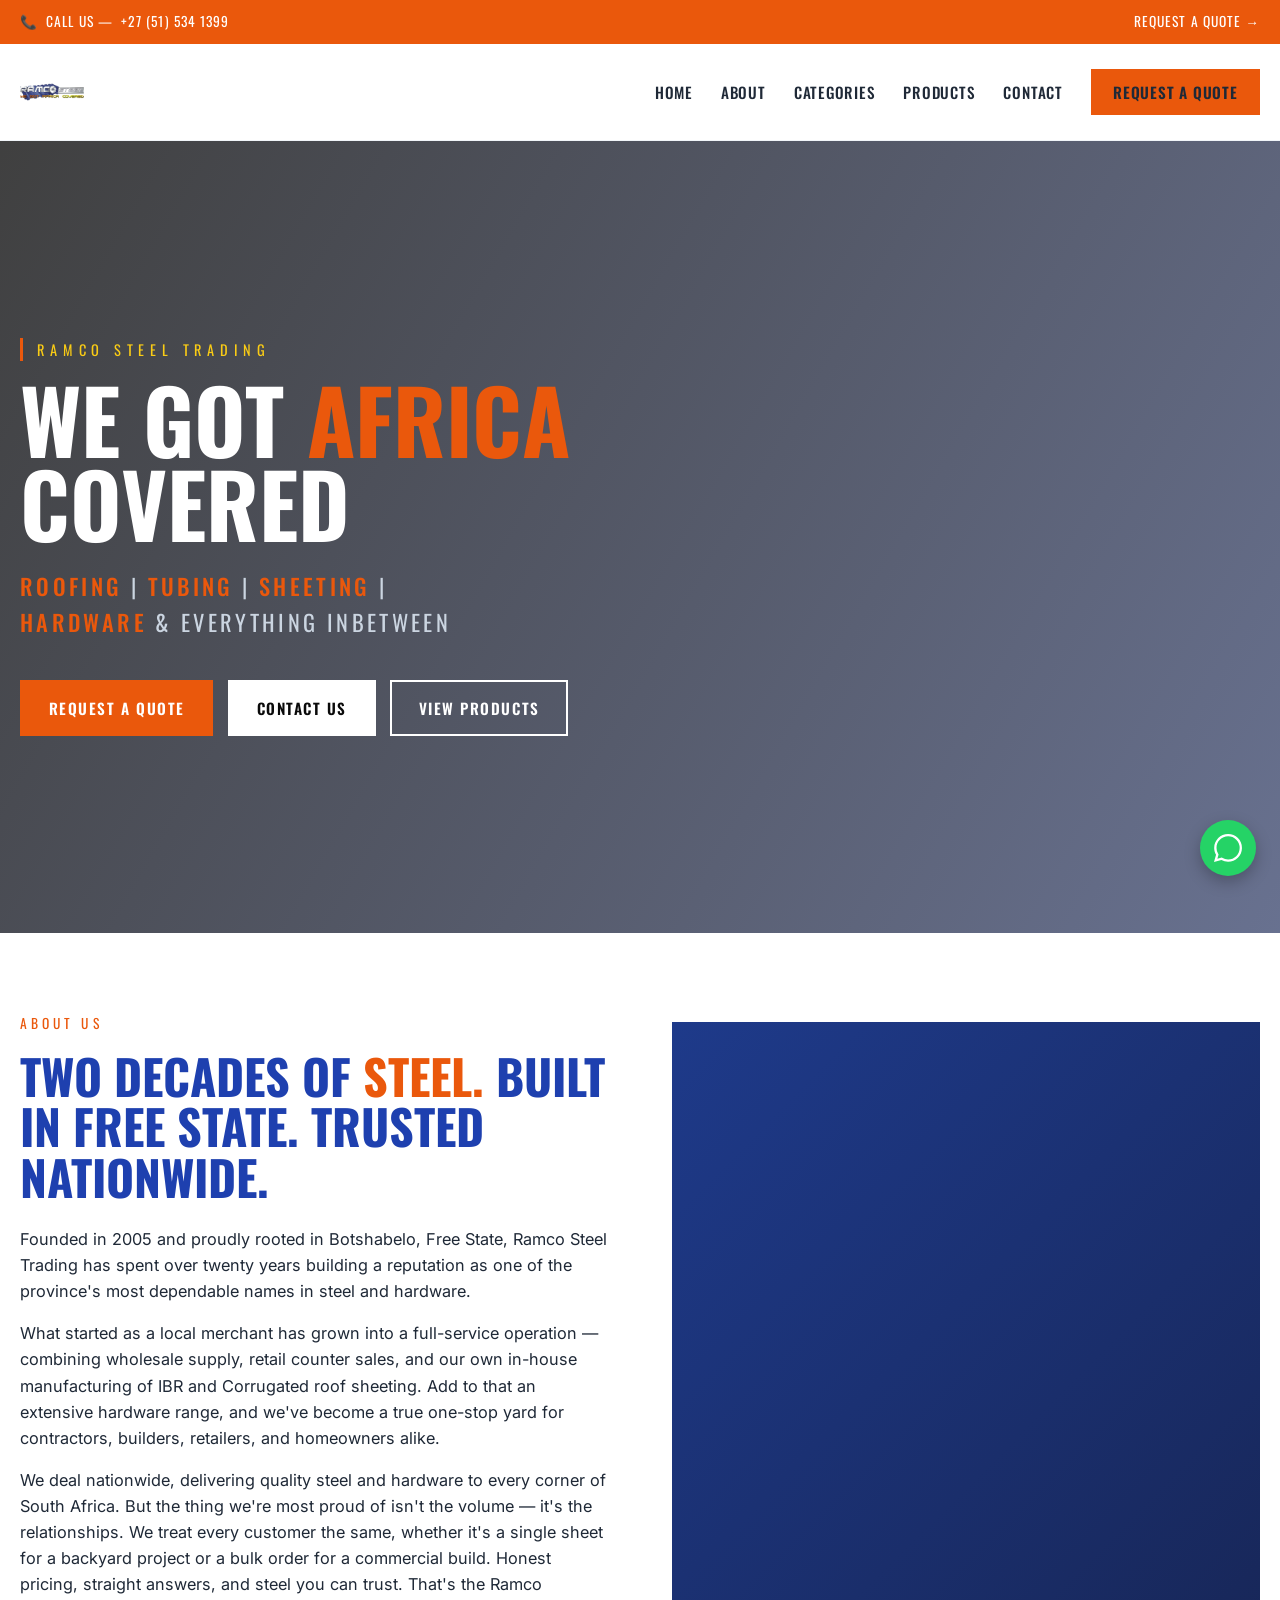
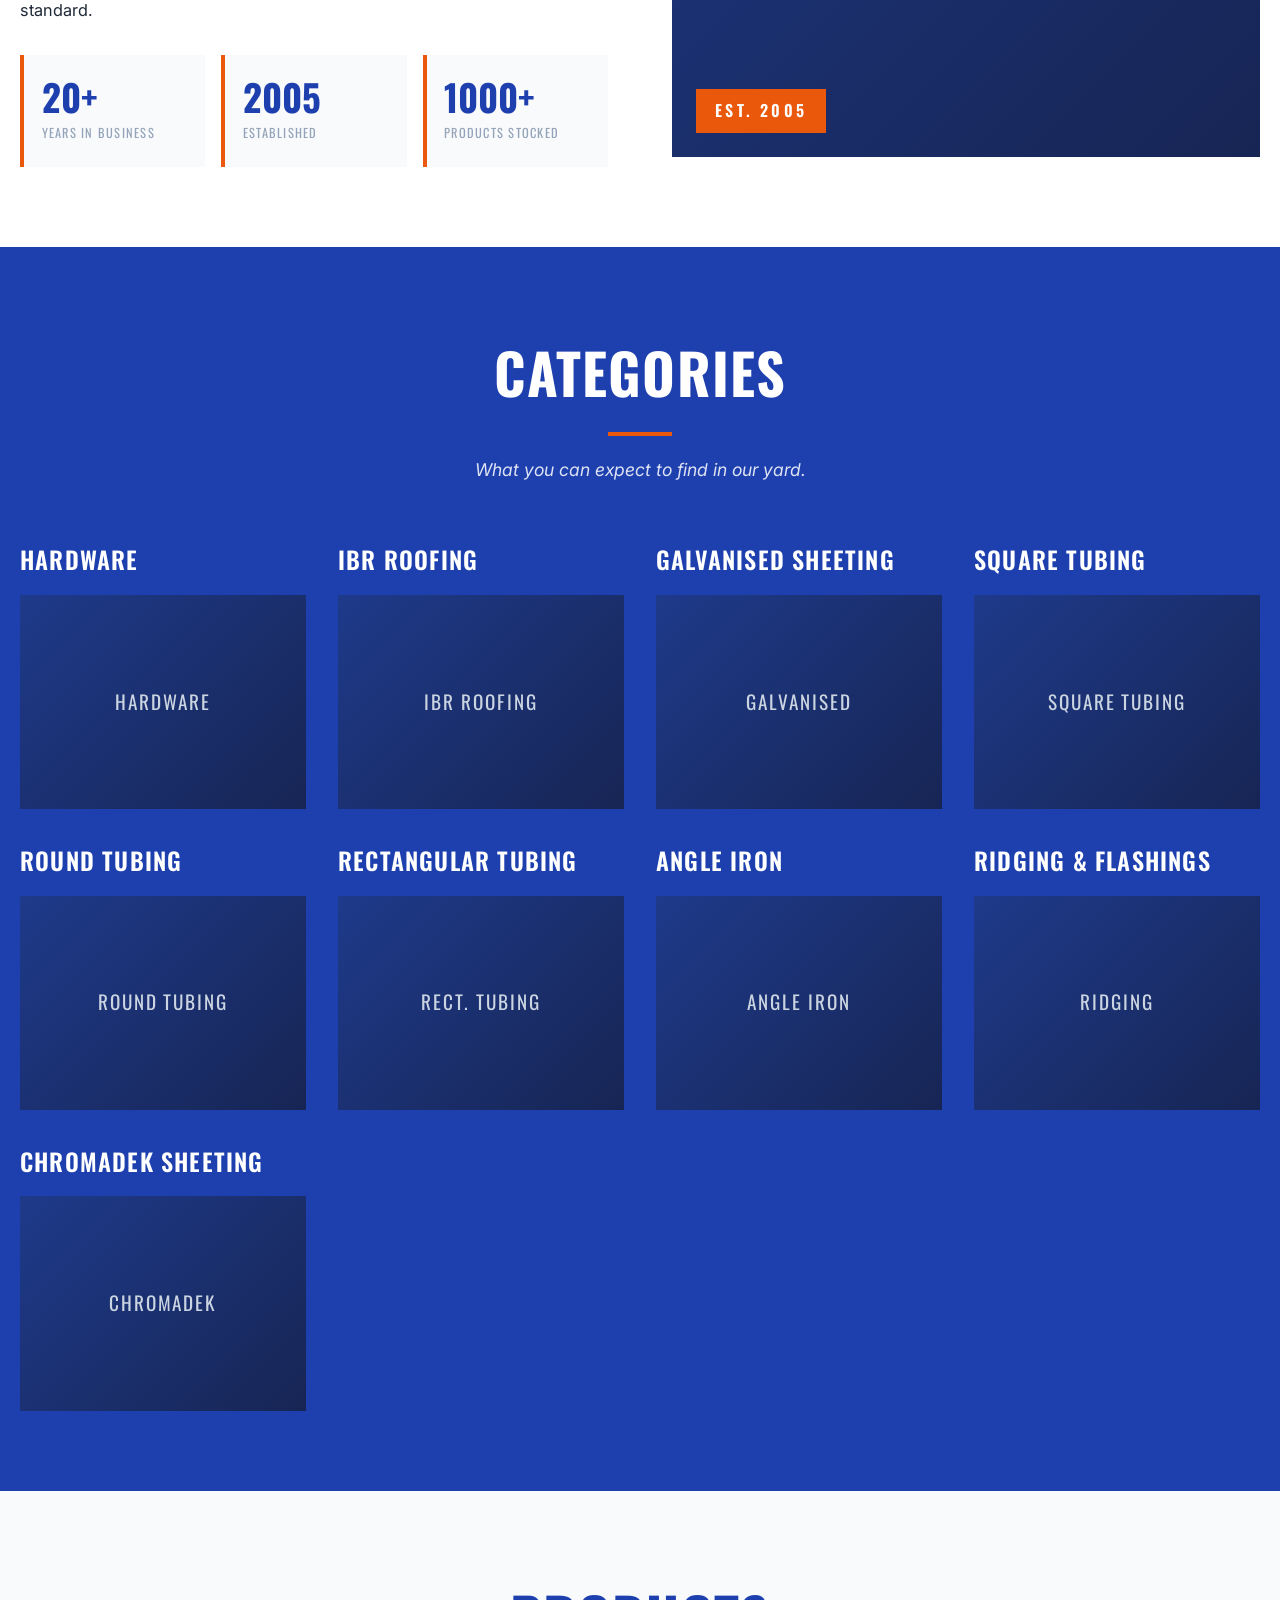
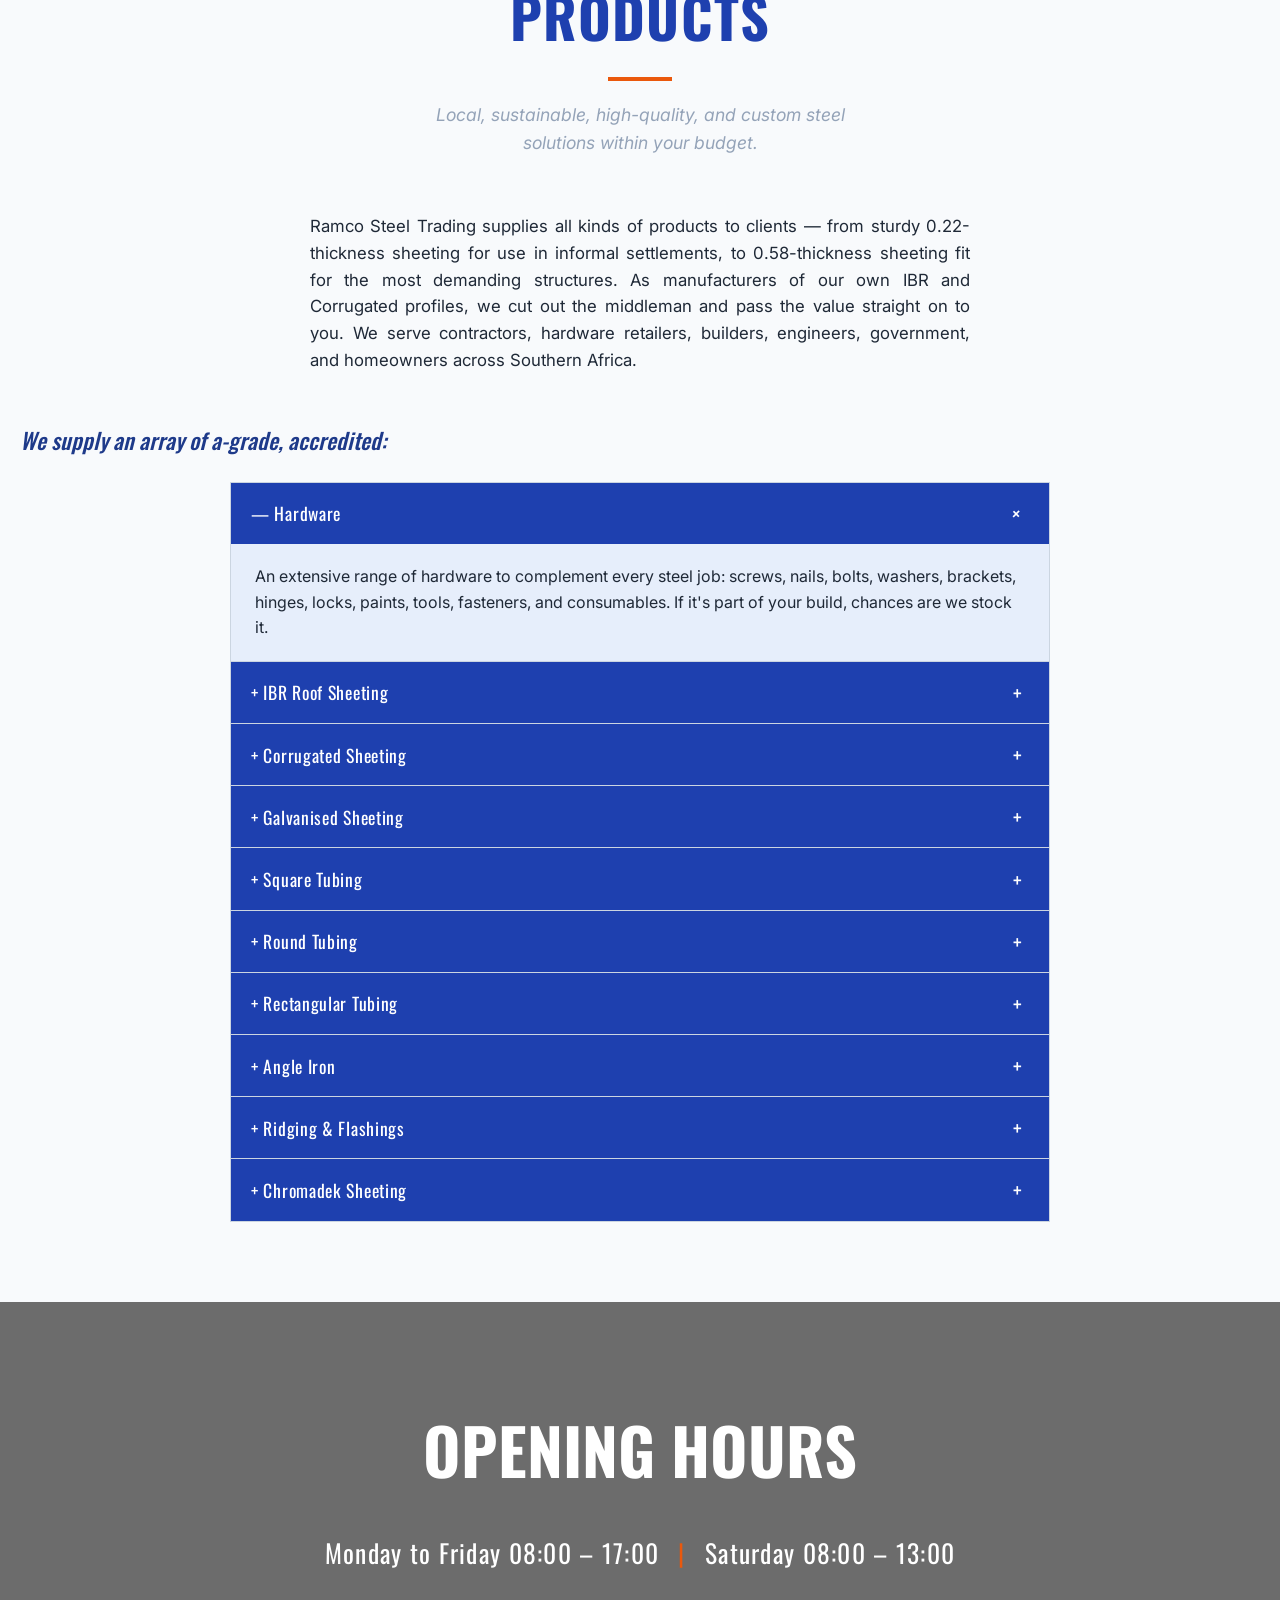
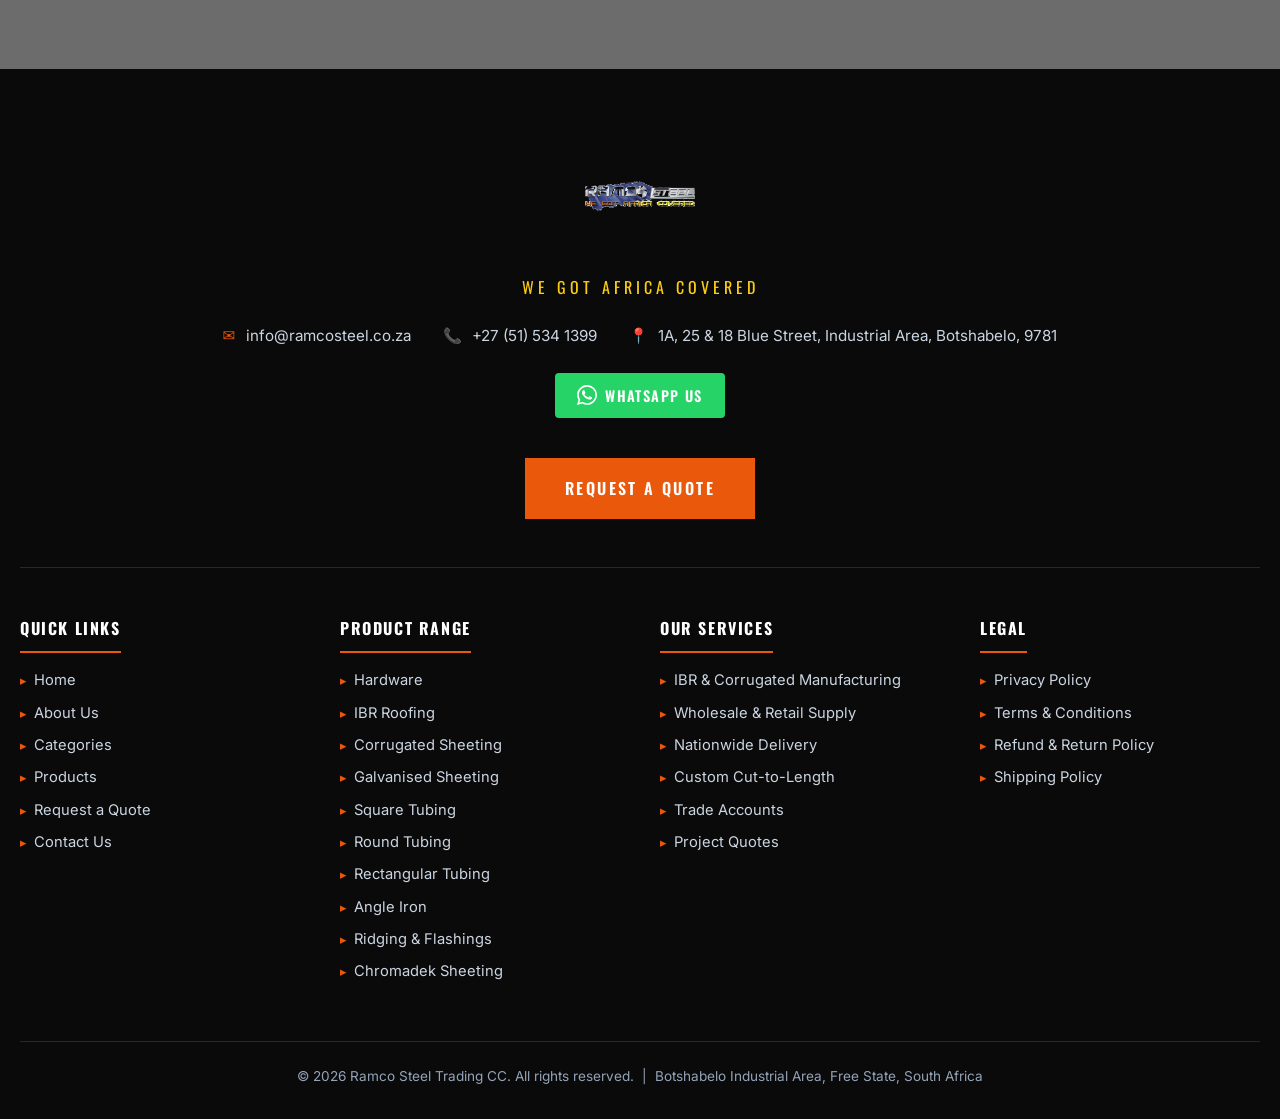
==== index.html @ d2efcba0 "Add files via upload" ====
<!DOCTYPE html>
<html lang="en">
<head>
<meta charset="UTF-8" />
<meta name="viewport" content="width=device-width, initial-scale=1.0" />
<meta name="description" content="Ramco Steel Trading — over 20 years supplying IBR, corrugated steel, tubing, sheeting and hardware nationwide from Botshabelo, Free State." />
<title>Ramco Steel Trading — We Got Africa Covered</title>
<link rel="preconnect" href="https://fonts.googleapis.com">
<link rel="preconnect" href="https://fonts.gstatic.com" crossorigin>
<link href="https://fonts.googleapis.com/css2?family=Oswald:wght@400;500;600;700&family=Inter:wght@400;500;600;700&display=swap" rel="stylesheet">
<style>
  :root {
    --blue:        #1E40AF;
    --blue-dark:   #1E3A8A;
    --blue-deeper: #172554;
    --orange:      #EA580C;
    --orange-hot:  #F97316;
    --yellow:      #FACC15;
    --silver:      #94A3B8;
    --silver-lt:   #CBD5E1;
    --black:       #0A0A0A;
    --dark:        #1F2937;
    --white:       #FFFFFF;
    --off-white:   #F8FAFC;
    --grey-bg:     #F1F5F9;
    --wa-green:    #25D366;
  }

  *,*::before,*::after { box-sizing: border-box; margin: 0; padding: 0; }
  html { scroll-behavior: smooth; }
  body { font-family: 'Inter', system-ui, -apple-system, sans-serif; color: var(--black); background: var(--white); line-height: 1.6; -webkit-font-smoothing: antialiased; }
  img { max-width: 100%; display: block; }
  a { color: inherit; text-decoration: none; }
  button { font-family: inherit; cursor: pointer; border: none; background: none; }

  .topbar { background: var(--orange); color: var(--white); font-family: 'Oswald', sans-serif; font-size: 0.85rem; letter-spacing: 0.08em; }
  .topbar-inner { max-width: 1280px; margin: 0 auto; padding: 0.7rem 1.25rem; display: flex; justify-content: space-between; align-items: center; gap: 1rem; }
  .topbar a { display: inline-flex; align-items: center; gap: 0.5rem; }
  .topbar a:hover { opacity: 0.85; }

  .nav { background: var(--white); border-bottom: 1px solid var(--grey-bg); position: sticky; top: 0; z-index: 50; }
  .nav-inner { max-width: 1280px; margin: 0 auto; padding: 1rem 1.25rem; display: flex; justify-content: space-between; align-items: center; }
  .logo { display: flex; align-items: center; gap: 0.75rem; }
  .logo img { height: 64px; width: auto; }
  .nav-links { display: flex; gap: 1.75rem; align-items: center; font-family: 'Oswald', sans-serif; letter-spacing: 0.05em; text-transform: uppercase; font-size: 0.95rem; font-weight: 500; }
  .nav-links a { color: var(--dark); transition: color 0.2s; }
  .nav-links a:hover { color: var(--orange); }
  .nav-cta { background: var(--orange); color: var(--white); padding: 0.7rem 1.4rem; font-weight: 600; }
  .nav-cta:hover { background: var(--orange-hot); color: var(--white); }
  .menu-toggle { display: none; background: var(--blue); color: var(--white); padding: 0.7rem 0.9rem; font-size: 1.25rem; line-height: 1; }

  .hero {
    position: relative; min-height: 88vh;
    background: linear-gradient(120deg, rgba(10,10,10,0.78) 0%, rgba(23,37,84,0.65) 100%), url('https://images.unsplash.com/photo-1518709268805-4e9042af2176?auto=format&fit=crop&w=1600&q=80') center/cover no-repeat;
    color: var(--white); display: flex; align-items: center;
  }
  .hero-inner { max-width: 1280px; margin: 0 auto; padding: 5rem 1.25rem; width: 100%; }
  .hero-eyebrow { display: inline-block; color: var(--yellow); font-family: 'Oswald', sans-serif; letter-spacing: 0.4em; font-size: 0.9rem; margin-bottom: 1rem; border-left: 3px solid var(--orange); padding-left: 0.9rem; }
  .hero h1 { font-family: 'Oswald', sans-serif; font-weight: 700; font-size: clamp(2.5rem, 7vw, 5.5rem); line-height: 0.95; text-transform: uppercase; margin-bottom: 1.5rem; max-width: 14ch; }
  .hero h1 span { color: var(--orange); }
  .hero-sub { color: var(--silver-lt); font-family: 'Oswald', sans-serif; font-size: clamp(1rem, 2.5vw, 1.4rem); letter-spacing: 0.15em; text-transform: uppercase; margin-bottom: 2.5rem; max-width: 36ch; }
  .hero-sub b { color: var(--orange); font-weight: 500; }
  .hero-cta { display: flex; flex-wrap: wrap; gap: 0.9rem; }
  .btn { font-family: 'Oswald', sans-serif; text-transform: uppercase; letter-spacing: 0.1em; font-weight: 600; padding: 1rem 1.8rem; transition: all 0.2s; display: inline-block; font-size: 0.95rem; }
  .btn-primary { background: var(--orange); color: var(--white); }
  .btn-primary:hover { background: var(--orange-hot); transform: translateY(-1px); }
  .btn-white { background: var(--white); color: var(--black); }
  .btn-white:hover { background: var(--yellow); }
  .btn-outline { background: transparent; color: var(--white); border: 2px solid var(--white); padding: calc(1rem - 2px) calc(1.8rem - 2px); }
  .btn-outline:hover { background: var(--white); color: var(--black); }

  .section { padding: 5rem 1.25rem; }
  .section-inner { max-width: 1280px; margin: 0 auto; }
  .section-head { text-align: center; margin-bottom: 3.5rem; }
  .section-head h2 { font-family: 'Oswald', sans-serif; font-weight: 700; font-size: clamp(2rem, 5vw, 3.5rem); color: var(--blue); text-transform: uppercase; letter-spacing: 0.02em; margin-bottom: 1rem; }
  .section-head .rule { width: 64px; height: 4px; background: var(--orange); margin: 0 auto 1.25rem; }
  .section-head p { color: var(--silver); font-style: italic; max-width: 38ch; margin: 0 auto; font-size: 1.1rem; }

  .about { background: var(--white); }
  .about-grid { display: grid; grid-template-columns: 1fr 1fr; gap: 4rem; align-items: center; }
  @media (max-width: 860px) { .about-grid { grid-template-columns: 1fr; gap: 2.5rem; } }
  .about-eyebrow { color: var(--orange); font-family: 'Oswald', sans-serif; letter-spacing: 0.3em; font-size: 0.85rem; margin-bottom: 1rem; text-transform: uppercase; }
  .about-heading { font-family: 'Oswald', sans-serif; font-weight: 700; font-size: clamp(2rem, 4.5vw, 3rem); color: var(--blue); text-transform: uppercase; line-height: 1.05; margin-bottom: 1.5rem; }
  .about-heading span { color: var(--orange); }
  .about-body p { margin-bottom: 1rem; color: var(--dark); font-size: 1.02rem; }
  .about-body p:last-child { margin-bottom: 0; }
  .about-stats { display: grid; grid-template-columns: repeat(3, 1fr); gap: 1rem; margin-top: 2rem; }
  .stat { background: var(--off-white); padding: 1.5rem 1.1rem; border-left: 4px solid var(--orange); }
  .stat .n { font-family: 'Oswald', sans-serif; font-size: 2.3rem; color: var(--blue); font-weight: 700; line-height: 1; }
  .stat .l { color: var(--silver); text-transform: uppercase; letter-spacing: 0.1em; font-size: 0.78rem; margin-top: 0.4rem; font-family: 'Oswald', sans-serif; }
  .about-img-wrap { aspect-ratio: 4/5; background: linear-gradient(135deg, var(--blue-dark), var(--blue-deeper)); position: relative; overflow: hidden; }
  .about-img-wrap img { width: 100%; height: 100%; object-fit: cover; }
  .about-img-wrap::after { content: "EST. 2005"; position: absolute; bottom: 1.5rem; left: 1.5rem; background: var(--orange); color: var(--white); padding: 0.6rem 1.2rem; font-family: 'Oswald', sans-serif; letter-spacing: 0.2em; font-weight: 600; font-size: 1rem; }

  .categories { background: var(--blue); color: var(--white); }
  .categories .section-head h2 { color: var(--white); }
  .categories .section-head p { color: rgba(255,255,255,0.85); }
  .cat-grid { display: grid; grid-template-columns: repeat(auto-fill, minmax(280px, 1fr)); gap: 2rem; }
  .cat-card { color: var(--white); }
  .cat-card h3 { font-family: 'Oswald', sans-serif; text-transform: uppercase; font-weight: 600; font-size: 1.5rem; letter-spacing: 0.05em; margin-bottom: 1rem; }
  .cat-media { aspect-ratio: 4/3; overflow: hidden; background: var(--blue-deeper); position: relative; }
  .cat-media img { width: 100%; height: 100%; object-fit: cover; transition: transform 0.4s; }
  .cat-card:hover .cat-media img { transform: scale(1.05); }
  .cat-media .fallback { position: absolute; inset: 0; display: flex; align-items: center; justify-content: center; font-family: 'Oswald', sans-serif; font-size: 1.2rem; color: var(--silver-lt); letter-spacing: 0.1em; background: linear-gradient(135deg, var(--blue-dark), var(--blue-deeper)); }

  .products { background: var(--off-white); }
  .products-intro { max-width: 60ch; margin: 0 auto 3rem; text-align: justify; color: var(--dark); font-size: 1.05rem; }
  .products-sub { font-family: 'Oswald', sans-serif; font-size: 1.4rem; font-style: italic; color: var(--blue-dark); margin: 0 0 1.5rem; font-weight: 500; }
  .accordion { max-width: 820px; margin: 0 auto; border: 1px solid var(--silver-lt); }
  .acc-item { border-bottom: 1px solid var(--silver-lt); }
  .acc-item:last-child { border-bottom: none; }
  .acc-trigger { width: 100%; background: var(--blue); color: var(--white); padding: 1.1rem 1.25rem; display: flex; justify-content: space-between; align-items: center; font-family: 'Oswald', sans-serif; font-size: 1.1rem; letter-spacing: 0.04em; text-align: left; transition: background 0.2s; }
  .acc-trigger:hover { background: var(--blue-dark); }
  .acc-icon { width: 22px; height: 22px; display: inline-flex; align-items: center; justify-content: center; font-size: 1.3rem; transition: transform 0.3s; }
  .acc-item.open .acc-icon { transform: rotate(45deg); }
  .acc-panel { max-height: 0; overflow: hidden; background: #E6EEFB; transition: max-height 0.35s ease; }
  .acc-item.open .acc-panel { max-height: 500px; }
  .acc-panel-inner { padding: 1.25rem 1.5rem; color: var(--dark); }

  .hours {
    position: relative;
    background: linear-gradient(rgba(10,10,10,0.6), rgba(10,10,10,0.6)), url('https://images.unsplash.com/photo-1565008447742-97f6f38c985c?auto=format&fit=crop&w=1600&q=80') center/cover no-repeat;
    color: var(--white); text-align: center; padding: 6rem 1.25rem;
  }
  .hours h2 { font-family: 'Oswald', sans-serif; font-size: clamp(2.5rem, 6vw, 4rem); font-weight: 700; text-transform: uppercase; margin-bottom: 2rem; }
  .hours p { font-family: 'Oswald', sans-serif; font-size: clamp(1.1rem, 2.5vw, 1.6rem); letter-spacing: 0.05em; }
  .hours .sep { color: var(--orange); margin: 0 0.75rem; }

  footer { background: var(--black); color: var(--silver-lt); padding: 4.5rem 1.25rem 2rem; }
  .footer-top { max-width: 1280px; margin: 0 auto; text-align: center; padding-bottom: 3rem; border-bottom: 1px solid var(--dark); }
  .footer-logo img { height: 110px; width: auto; margin: 0 auto 1.5rem; }
  .footer-tag { font-family: 'Oswald', sans-serif; text-transform: uppercase; letter-spacing: 0.25em; color: var(--yellow); font-size: 1rem; margin-bottom: 1.5rem; }
  .footer-contact { display: flex; justify-content: center; flex-wrap: wrap; gap: 1rem 2rem; margin-bottom: 1.5rem; font-size: 0.95rem; }
  .footer-contact a:hover { color: var(--orange); }
  .footer-contact .ico { color: var(--orange); margin-right: 0.4rem; }
  .footer-socials { display: flex; justify-content: center; gap: 0.75rem; margin-bottom: 2rem; }
  .footer-socials a { background: var(--wa-green); color: var(--white); display: inline-flex; align-items: center; gap: 0.5rem; padding: 0.7rem 1.4rem; font-family: 'Oswald', sans-serif; text-transform: uppercase; letter-spacing: 0.1em; font-size: 0.9rem; font-weight: 600; border-radius: 4px; transition: background 0.2s; }
  .footer-socials a:hover { background: #1FB055; }
  .footer-cta { background: var(--orange); color: var(--white); padding: 1.1rem 2.5rem; font-family: 'Oswald', sans-serif; text-transform: uppercase; letter-spacing: 0.15em; font-weight: 600; display: inline-block; margin-top: 0.5rem; }
  .footer-cta:hover { background: var(--orange-hot); color: var(--white); }
  .footer-cols { max-width: 1280px; margin: 3rem auto 0; display: grid; grid-template-columns: repeat(auto-fit, minmax(200px, 1fr)); gap: 2.5rem; }
  .footer-col h4 { color: var(--white); font-family: 'Oswald', sans-serif; text-transform: uppercase; letter-spacing: 0.1em; font-size: 1rem; margin-bottom: 1rem; padding-bottom: 0.6rem; border-bottom: 2px solid var(--orange); display: inline-block; }
  .footer-col ul { list-style: none; }
  .footer-col li { margin-bottom: 0.55rem; font-size: 0.92rem; }
  .footer-col li::before { content: "▸"; color: var(--orange); margin-right: 0.5rem; font-size: 0.8rem; }
  .footer-col a:hover { color: var(--orange); }
  .footer-bottom { max-width: 1280px; margin: 3rem auto 0; padding-top: 1.5rem; border-top: 1px solid var(--dark); text-align: center; color: var(--silver); font-size: 0.85rem; }

  .wa-float { position: fixed; bottom: 1.5rem; right: 1.5rem; width: 56px; height: 56px; background: var(--wa-green); color: var(--white); border-radius: 50%; display: flex; align-items: center; justify-content: center; box-shadow: 0 6px 16px rgba(0,0,0,0.25); z-index: 100; transition: transform 0.2s; }
  .wa-float:hover { transform: scale(1.08); }
  .wa-float svg { width: 28px; height: 28px; fill: currentColor; }

  @media (max-width: 860px) {
    .nav-links { display: none; }
    .menu-toggle { display: inline-block; }
    .nav-links.open { display: flex; flex-direction: column; position: absolute; top: 100%; left: 0; right: 0; background: var(--white); padding: 1rem 1.25rem; gap: 1rem; border-top: 3px solid var(--orange); box-shadow: 0 8px 16px rgba(0,0,0,0.1); }
    .nav-links.open .nav-cta { width: 100%; text-align: center; }
    .hero { min-height: 78vh; }
    .section { padding: 3.5rem 1.25rem; }
    .topbar-inner { font-size: 0.75rem; padding: 0.55rem 1rem; }
    .topbar-inner > a:first-child .label-long { display: none; }
    .about-stats { grid-template-columns: 1fr 1fr; }
  }
  @media (max-width: 480px) {
    .hero-cta .btn { width: 100%; text-align: center; }
    .footer-contact { flex-direction: column; gap: 0.6rem; }
    .about-stats { grid-template-columns: 1fr; }
  }
</style>
</head>
<body>

<div class="topbar">
  <div class="topbar-inner">
    <a href="tel:+27515341399"><span>📞</span> <span class="label-long">CALL US — </span>+27 (51) 534 1399</a>
    <a href="quote.html">REQUEST A QUOTE →</a>
  </div>
</div>

<nav class="nav">
  <div class="nav-inner">
    <a href="#" class="logo">
      <img src="ramco-logo.png" alt="Ramco Steel Trading — We Got Africa Covered" />
    </a>
    <button class="menu-toggle" aria-label="Open menu" onclick="document.getElementById('navlinks').classList.toggle('open')">☰</button>
    <div class="nav-links" id="navlinks">
      <a href="#home">Home</a>
      <a href="#about">About</a>
      <a href="#categories">Categories</a>
      <a href="#products">Products</a>
      <a href="#contact">Contact</a>
      <a href="quote.html" class="nav-cta">Request a Quote</a>
    </div>
  </div>
</nav>

<section class="hero" id="home">
  <div class="hero-inner">
    <div class="hero-eyebrow">RAMCO STEEL TRADING</div>
    <h1>We Got <span>Africa</span> Covered</h1>
    <p class="hero-sub"><b>Roofing</b> | <b>Tubing</b> | <b>Sheeting</b> | <b>Hardware</b> &amp; everything inbetween</p>
    <div class="hero-cta">
      <a href="quote.html" class="btn btn-primary">Request a Quote</a>
      <a href="#contact" class="btn btn-white">Contact Us</a>
      <a href="#categories" class="btn btn-outline">View Products</a>
    </div>
  </div>
</section>

<section class="section about" id="about">
  <div class="section-inner">
    <div class="about-grid">
      <div>
        <div class="about-eyebrow">About Us</div>
        <h2 class="about-heading">Two Decades of <span>Steel.</span> Built in Free State. Trusted Nationwide.</h2>
        <div class="about-body">
          <p>Founded in 2005 and proudly rooted in Botshabelo, Free State, Ramco Steel Trading has spent over twenty years building a reputation as one of the province's most dependable names in steel and hardware.</p>
          <p>What started as a local merchant has grown into a full-service operation — combining wholesale supply, retail counter sales, and our own in-house manufacturing of IBR and Corrugated roof sheeting. Add to that an extensive hardware range, and we've become a true one-stop yard for contractors, builders, retailers, and homeowners alike.</p>
          <p>We deal nationwide, delivering quality steel and hardware to every corner of South Africa. But the thing we're most proud of isn't the volume — it's the relationships. We treat every customer the same, whether it's a single sheet for a backyard project or a bulk order for a commercial build. Honest pricing, straight answers, and steel you can trust. That's the Ramco standard.</p>
        </div>

        <div class="about-stats">
          <div class="stat"><div class="n">20+</div><div class="l">Years in Business</div></div>
          <div class="stat"><div class="n">2005</div><div class="l">Established</div></div>
          <div class="stat"><div class="n">1000+</div><div class="l">Products Stocked</div></div>
        </div>
      </div>

      <div class="about-img-wrap">
        <img src="https://images.unsplash.com/photo-1565008447742-97f6f38c985c?auto=format&fit=crop&w=900&q=80" alt="Steel coils inside Ramco Steel warehouse" loading="lazy" onerror="this.style.display='none'">
      </div>
    </div>
  </div>
</section>

<section class="section categories" id="categories">
  <div class="section-inner">
    <div class="section-head">
      <h2>Categories</h2>
      <div class="rule"></div>
      <p>What you can expect to find in our yard.</p>
    </div>

    <div class="cat-grid">
      <article class="cat-card"><h3>Hardware</h3><div class="cat-media"><div class="fallback">HARDWARE</div><img src="https://images.unsplash.com/photo-1581244277943-fe4a9c777189?auto=format&fit=crop&w=800&q=80" alt="Hardware tools and fittings" loading="lazy" onerror="this.style.display='none'"></div></article>
      <article class="cat-card"><h3>IBR Roofing</h3><div class="cat-media"><div class="fallback">IBR ROOFING</div><img src="https://images.unsplash.com/photo-1605276374104-dee2a0ed3cd6?auto=format&fit=crop&w=800&q=80" alt="IBR steel roof sheeting" loading="lazy" onerror="this.style.display='none'"></div></article>
      <article class="cat-card"><h3>Galvanised Sheeting</h3><div class="cat-media"><div class="fallback">GALVANISED</div><img src="https://images.unsplash.com/photo-1611844011962-9b39d0a5b3a8?auto=format&fit=crop&w=800&q=80" alt="Corrugated galvanised steel sheeting" loading="lazy" onerror="this.style.display='none'"></div></article>
      <article class="cat-card"><h3>Square Tubing</h3><div class="cat-media"><div class="fallback">SQUARE TUBING</div><img src="https://images.unsplash.com/photo-1565008447742-97f6f38c985c?auto=format&fit=crop&w=800&q=80" alt="Stacked square steel tubing" loading="lazy" onerror="this.style.display='none'"></div></article>
      <article class="cat-card"><h3>Round Tubing</h3><div class="cat-media"><div class="fallback">ROUND TUBING</div><img src="https://images.unsplash.com/photo-1572177215152-32f247303126?auto=format&fit=crop&w=800&q=80" alt="Round steel pipes bundled" loading="lazy" onerror="this.style.display='none'"></div></article>
      <article class="cat-card"><h3>Rectangular Tubing</h3><div class="cat-media"><div class="fallback">RECT. TUBING</div><img src="https://images.unsplash.com/photo-1518709594023-6eab9bab7b23?auto=format&fit=crop&w=800&q=80" alt="Rectangular steel hollow sections" loading="lazy" onerror="this.style.display='none'"></div></article>
      <article class="cat-card"><h3>Angle Iron</h3><div class="cat-media"><div class="fallback">ANGLE IRON</div><img src="https://images.unsplash.com/photo-1504917595217-d4dc5ebe6122?auto=format&fit=crop&w=800&q=80" alt="Steel angle iron stacked" loading="lazy" onerror="this.style.display='none'"></div></article>
      <article class="cat-card"><h3>Ridging &amp; Flashings</h3><div class="cat-media"><div class="fallback">RIDGING</div><img src="https://images.unsplash.com/photo-1581094288338-2314dddb7ece?auto=format&fit=crop&w=800&q=80" alt="Roof ridge capping and flashings" loading="lazy" onerror="this.style.display='none'"></div></article>
      <article class="cat-card"><h3>Chromadek Sheeting</h3><div class="cat-media"><div class="fallback">CHROMADEK</div><img src="https://images.unsplash.com/photo-1604762524889-3e2fcc145683?auto=format&fit=crop&w=800&q=80" alt="Colour-coated Chromadek roof sheeting" loading="lazy" onerror="this.style.display='none'"></div></article>
    </div>
  </div>
</section>

<section class="section products" id="products">
  <div class="section-inner">
    <div class="section-head">
      <h2>Products</h2>
      <div class="rule"></div>
      <p>Local, sustainable, high-quality, and custom steel solutions within your budget.</p>
    </div>

    <p class="products-intro">
      Ramco Steel Trading supplies all kinds of products to clients — from sturdy 0.22-thickness sheeting for use in informal settlements, to 0.58-thickness sheeting fit for the most demanding structures. As manufacturers of our own IBR and Corrugated profiles, we cut out the middleman and pass the value straight on to you. We serve contractors, hardware retailers, builders, engineers, government, and homeowners across Southern Africa.
    </p>

    <h3 class="products-sub">We supply an array of a-grade, accredited:</h3>

    <div class="accordion" id="acc">
      <div class="acc-item open"><button class="acc-trigger" onclick="toggleAcc(this)">— Hardware<span class="acc-icon">+</span></button><div class="acc-panel"><div class="acc-panel-inner">An extensive range of hardware to complement every steel job: screws, nails, bolts, washers, brackets, hinges, locks, paints, tools, fasteners, and consumables. If it's part of your build, chances are we stock it.</div></div></div>
      <div class="acc-item"><button class="acc-trigger" onclick="toggleAcc(this)">+ IBR Roof Sheeting<span class="acc-icon">+</span></button><div class="acc-panel"><div class="acc-panel-inner">Manufactured in-house. Inverted Box Rib — the most popular roof profile in the South African building industry. Square-fluted with a 686 mm effective cover, excellent strength-to-weight ratio, and a broad-flute design for superior drainage. Available in galvanised and Chromadek finishes, lengths up to 14 m.</div></div></div>
      <div class="acc-item"><button class="acc-trigger" onclick="toggleAcc(this)">+ Corrugated Sheeting<span class="acc-icon">+</span></button><div class="acc-panel"><div class="acc-panel-inner">Manufactured in-house. The traditional S-rib profile, perfect for roofing and side cladding on residential, agricultural, and industrial buildings. Lightweight, easy to install, and one of the most cost-effective roofing solutions on the market.</div></div></div>
      <div class="acc-item"><button class="acc-trigger" onclick="toggleAcc(this)">+ Galvanised Sheeting<span class="acc-icon">+</span></button><div class="acc-panel"><div class="acc-panel-inner">Zinc-coated steel sheeting offering robust corrosion resistance for both inland and coastal applications. Available in corrugated (S-rib) and IBR profiles, in thicknesses from 0.22 mm to 0.58 mm.</div></div></div>
      <div class="acc-item"><button class="acc-trigger" onclick="toggleAcc(this)">+ Square Tubing<span class="acc-icon">+</span></button><div class="acc-panel"><div class="acc-panel-inner">Mild steel square hollow sections from 12 × 12 mm up to 100 × 100 mm. Standard 6 m lengths, with wall thicknesses of 1.2 mm, 1.5 mm, 1.9 mm and heavier on request. Ideal for gates, frames, and structural work.</div></div></div>
      <div class="acc-item"><button class="acc-trigger" onclick="toggleAcc(this)">+ Round Tubing<span class="acc-icon">+</span></button><div class="acc-panel"><div class="acc-panel-inner">Mild steel and galvanised round tubing in a wide range of diameters. Standard 6 m lengths. Used widely in handrails, frames, fencing, and general fabrication.</div></div></div>
      <div class="acc-item"><button class="acc-trigger" onclick="toggleAcc(this)">+ Rectangular Tubing<span class="acc-icon">+</span></button><div class="acc-panel"><div class="acc-panel-inner">Mild steel rectangular hollow sections in popular sizes from 38 × 25 mm up to 100 × 50 mm and larger on request. Standard 6 m lengths. The go-to section for gates, trailers, awnings, and structural framing.</div></div></div>
      <div class="acc-item"><button class="acc-trigger" onclick="toggleAcc(this)">+ Angle Iron<span class="acc-icon">+</span></button><div class="acc-panel"><div class="acc-panel-inner">Equal and unequal mild steel angle bar from 25 × 25 mm upwards, in standard 6 m lengths. Suited to brackets, frames, supports, and reinforcing.</div></div></div>
      <div class="acc-item"><button class="acc-trigger" onclick="toggleAcc(this)">+ Ridging &amp; Flashings<span class="acc-icon">+</span></button><div class="acc-panel"><div class="acc-panel-inner">Pre-formed ridge capping, side flashings, barge boards, and bullnoses to finish your roof neatly. Colour-matched to our Chromadek profiles. Custom flashings available on request.</div></div></div>
      <div class="acc-item"><button class="acc-trigger" onclick="toggleAcc(this)">+ Chromadek Sheeting<span class="acc-icon">+</span></button><div class="acc-panel"><div class="acc-panel-inner">Pre-painted galvanised steel sheeting available in a full range of colours, letting clients personalise their projects efficiently. Up to 80% lighter than concrete roofing and engineered for South Africa's harsh climate.</div></div></div>
    </div>
  </div>
</section>

<section class="hours" id="hours">
  <h2>Opening Hours</h2>
  <p>Monday to Friday 08:00 – 17:00 <span class="sep">|</span> Saturday 08:00 – 13:00</p>
</section>

<footer id="contact">
  <div class="footer-top">
    <div class="footer-logo"><img src="ramco-logo.png" alt="Ramco Steel Trading" /></div>
    <div class="footer-tag">We Got Africa Covered</div>

    <div class="footer-contact">
      <a href="mailto:info@ramcosteel.co.za"><span class="ico">✉</span> info@ramcosteel.co.za</a>
      <a href="tel:+27515341399"><span class="ico">📞</span> +27 (51) 534 1399</a>
      <span><span class="ico">📍</span> 1A, 25 &amp; 18 Blue Street, Industrial Area, Botshabelo, 9781</span>
    </div>

    <div class="footer-socials">
      <a href="https://wa.link/q1c2jr" target="_blank" rel="noopener" aria-label="Chat on WhatsApp">
        <svg viewBox="0 0 24 24" fill="currentColor" width="20" height="20"><path d="M20.52 3.48A11.93 11.93 0 0 0 12.06 0C5.5 0 .16 5.34.16 11.9c0 2.1.55 4.15 1.6 5.96L0 24l6.32-1.66a11.88 11.88 0 0 0 5.74 1.46h.01c6.56 0 11.9-5.34 11.9-11.9 0-3.18-1.24-6.17-3.49-8.42zM12.07 21.8h-.01a9.9 9.9 0 0 1-5.04-1.38l-.36-.21-3.75.98 1-3.65-.24-.37a9.9 9.9 0 0 1-1.52-5.27c0-5.46 4.44-9.9 9.92-9.9 2.65 0 5.14 1.03 7.02 2.91a9.83 9.83 0 0 1 2.9 7c0 5.46-4.45 9.9-9.92 9.9zm5.43-7.42c-.3-.15-1.76-.87-2.03-.97-.27-.1-.47-.15-.67.15s-.77.97-.94 1.17c-.17.2-.35.22-.65.07-.3-.15-1.26-.46-2.4-1.48-.89-.79-1.49-1.77-1.66-2.07-.17-.3-.02-.46.13-.61.13-.13.3-.35.45-.52.15-.17.2-.3.3-.5.1-.2.05-.37-.03-.52-.07-.15-.67-1.62-.92-2.22-.24-.58-.49-.5-.67-.51-.17-.01-.37-.01-.57-.01-.2 0-.52.07-.79.37-.27.3-1.04 1.02-1.04 2.48 0 1.46 1.06 2.87 1.21 3.07.15.2 2.09 3.2 5.07 4.49.71.31 1.26.49 1.69.62.71.23 1.36.2 1.87.12.57-.08 1.76-.72 2-1.41.25-.7.25-1.29.17-1.41-.07-.13-.27-.2-.57-.35z"/></svg>
        WhatsApp Us
      </a>
    </div>

    <a href="quote.html" class="footer-cta">Request a Quote</a>
  </div>

  <div class="footer-cols">
    <div class="footer-col">
      <h4>Quick Links</h4>
      <ul>
        <li><a href="#home">Home</a></li>
        <li><a href="#about">About Us</a></li>
        <li><a href="#categories">Categories</a></li>
        <li><a href="#products">Products</a></li>
        <li><a href="quote.html">Request a Quote</a></li>
        <li><a href="#contact">Contact Us</a></li>
      </ul>
    </div>

    <div class="footer-col">
      <h4>Product Range</h4>
      <ul>
        <li><a href="#products">Hardware</a></li>
        <li><a href="#products">IBR Roofing</a></li>
        <li><a href="#products">Corrugated Sheeting</a></li>
        <li><a href="#products">Galvanised Sheeting</a></li>
        <li><a href="#products">Square Tubing</a></li>
        <li><a href="#products">Round Tubing</a></li>
        <li><a href="#products">Rectangular Tubing</a></li>
        <li><a href="#products">Angle Iron</a></li>
        <li><a href="#products">Ridging &amp; Flashings</a></li>
        <li><a href="#products">Chromadek Sheeting</a></li>
      </ul>
    </div>

    <div class="footer-col">
      <h4>Our Services</h4>
      <ul>
        <li>IBR &amp; Corrugated Manufacturing</li>
        <li>Wholesale &amp; Retail Supply</li>
        <li>Nationwide Delivery</li>
        <li>Custom Cut-to-Length</li>
        <li>Trade Accounts</li>
        <li>Project Quotes</li>
      </ul>
    </div>

    <div class="footer-col">
      <h4>Legal</h4>
      <ul>
        <li><a href="privacy.html">Privacy Policy</a></li>
        <li><a href="terms.html">Terms &amp; Conditions</a></li>
        <li><a href="refund.html">Refund &amp; Return Policy</a></li>
        <li><a href="shipping.html">Shipping Policy</a></li>
      </ul>
    </div>
  </div>

  <div class="footer-bottom">
    © <span id="yr"></span> Ramco Steel Trading CC. All rights reserved. &nbsp;|&nbsp; Botshabelo Industrial Area, Free State, South Africa
  </div>
</footer>

<a href="https://wa.link/q1c2jr" class="wa-float" target="_blank" rel="noopener" aria-label="Chat on WhatsApp">
  <svg viewBox="0 0 24 24"><path d="M20.52 3.48A11.93 11.93 0 0 0 12.06 0C5.5 0 .16 5.34.16 11.9c0 2.1.55 4.15 1.6 5.96L0 24l6.32-1.66a11.88 11.88 0 0 0 5.74 1.46h.01c6.56 0 11.9-5.34 11.9-11.9 0-3.18-1.24-6.17-3.49-8.42zM12.07 21.8h-.01a9.9 9.9 0 0 1-5.04-1.38l-.36-.21-3.75.98 1-3.65-.24-.37a9.9 9.9 0 0 1-1.52-5.27c0-5.46 4.44-9.9 9.92-9.9 2.65 0 5.14 1.03 7.02 2.91a9.83 9.83 0 0 1 2.9 7c0 5.46-4.45 9.9-9.92 9.9z"/></svg>
</a>

<script>
  function toggleAcc(btn) {
    const item = btn.parentElement;
    item.classList.toggle('open');
    if (item.classList.contains('open')) {
      btn.innerHTML = btn.innerHTML.replace(/^\+ /, '— ');
    } else {
      btn.innerHTML = btn.innerHTML.replace(/^— /, '+ ');
    }
  }
  document.getElementById('yr').textContent = new Date().getFullYear();
</script>

</body>
</html>
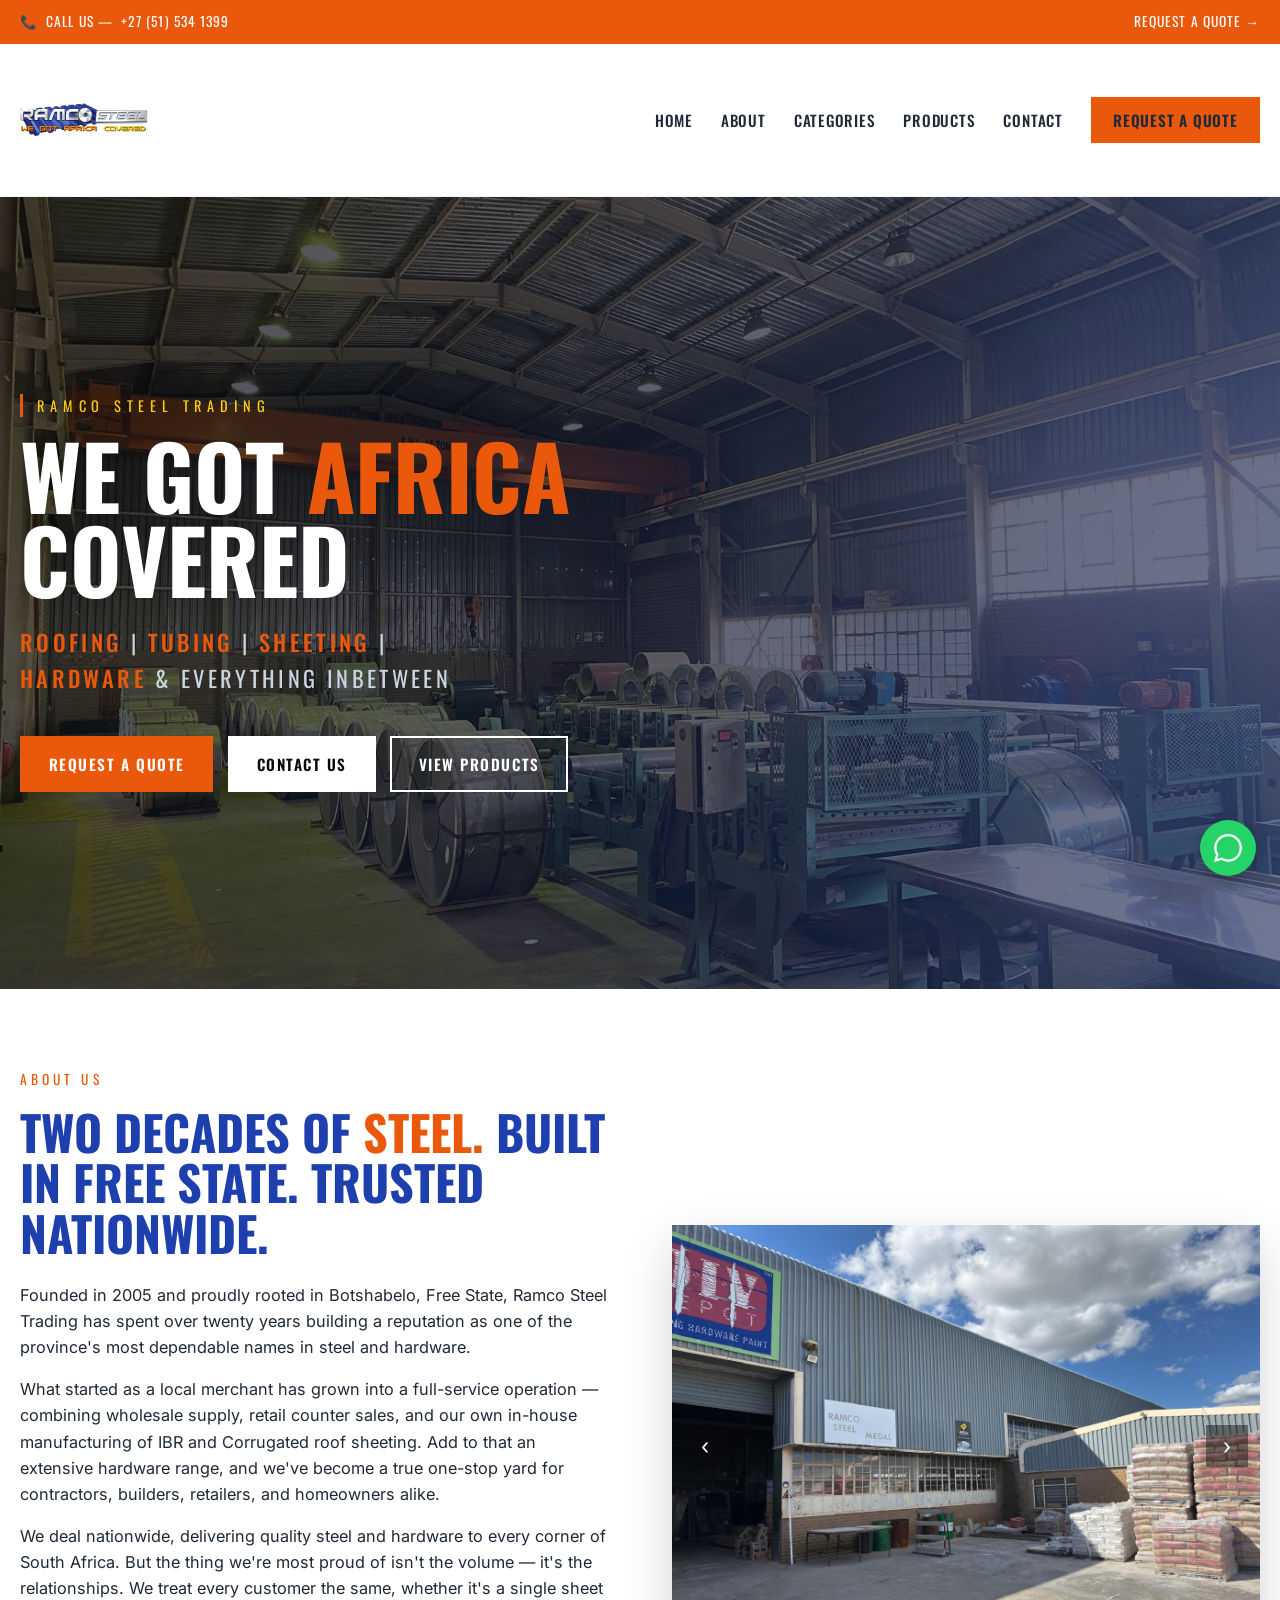
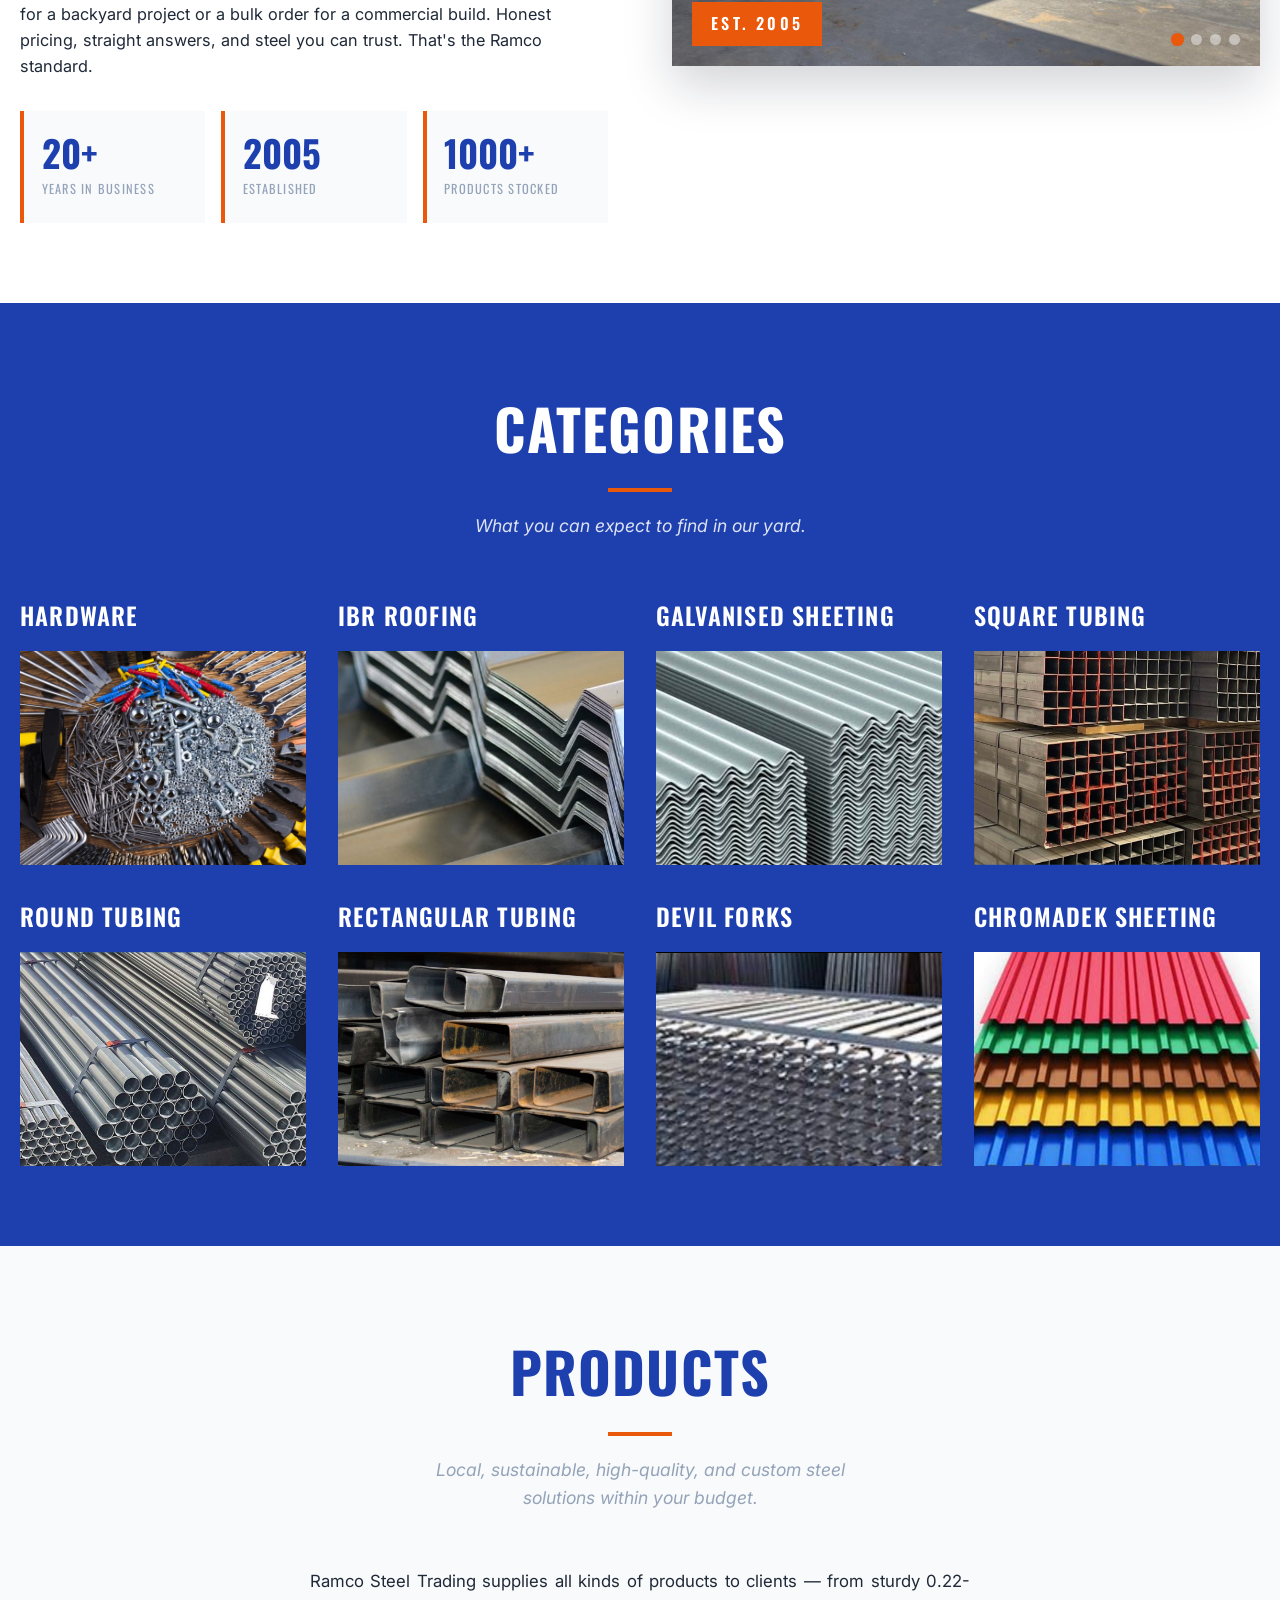
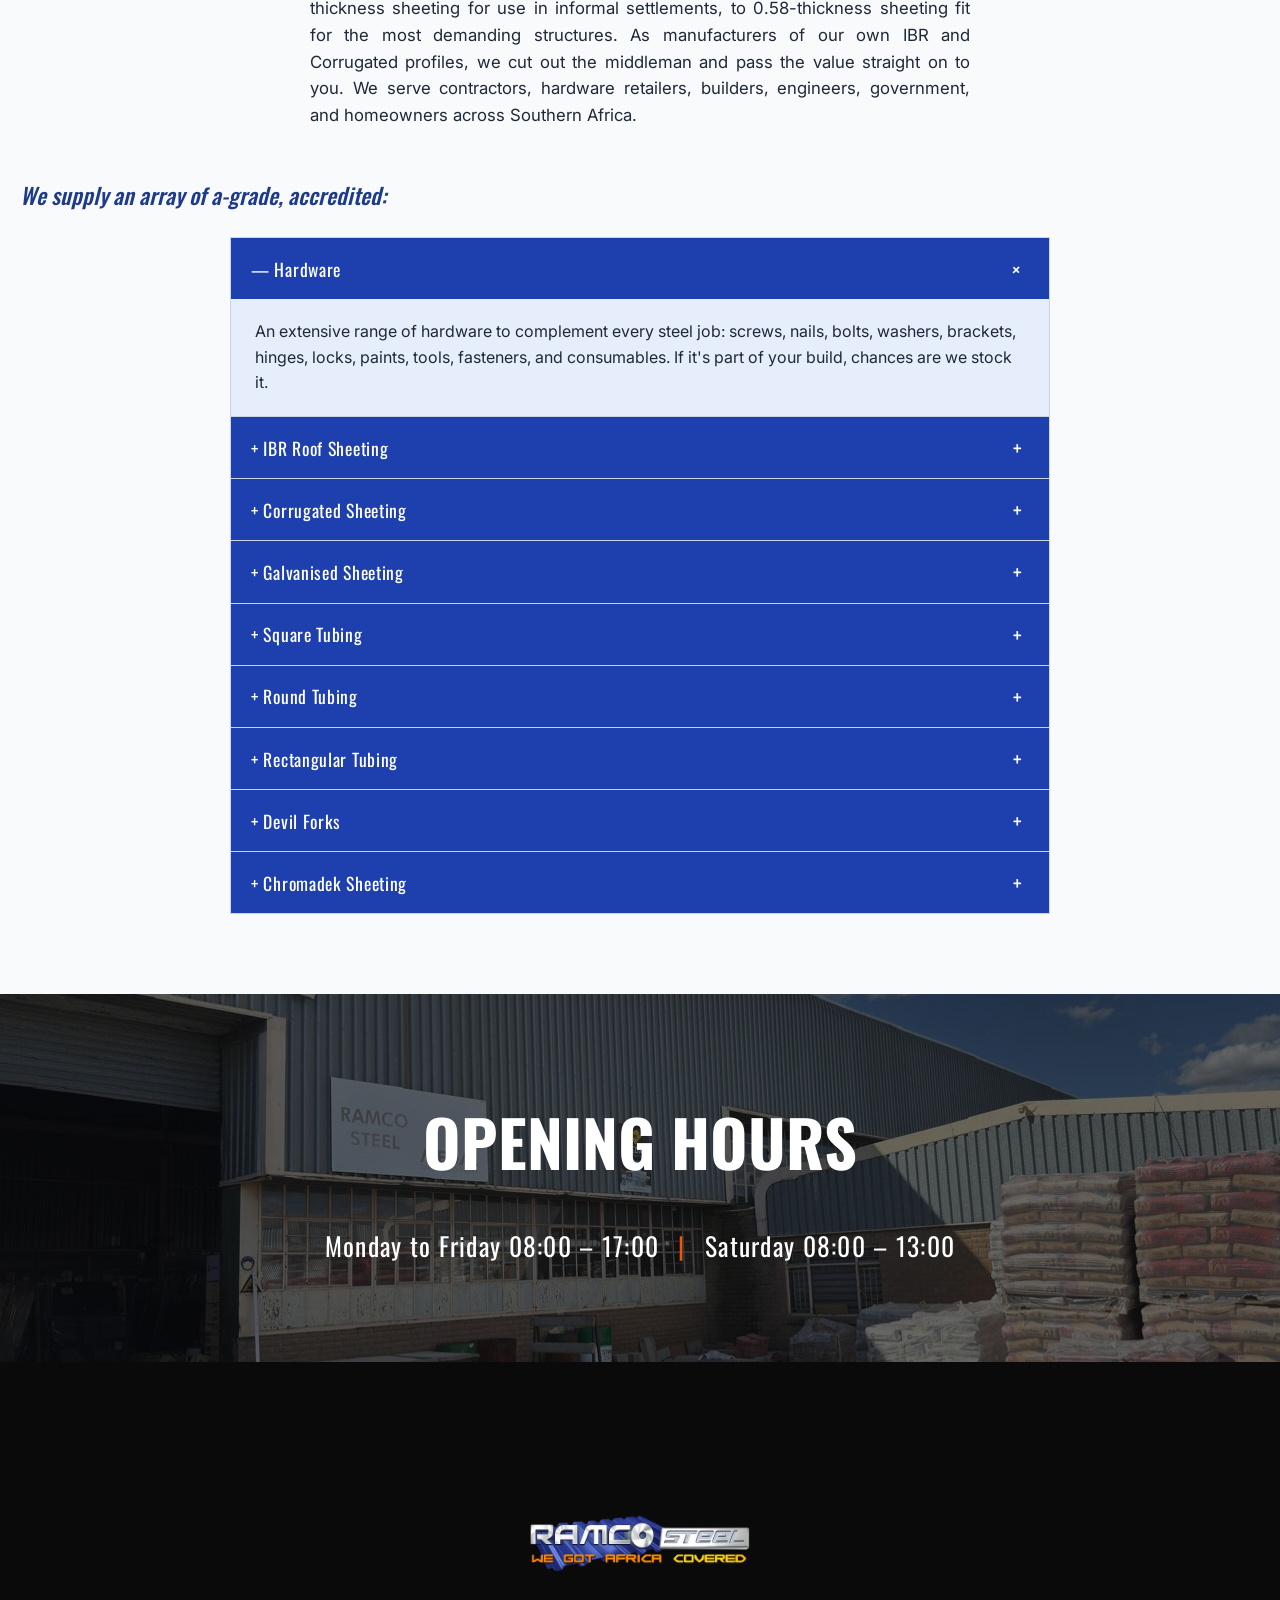
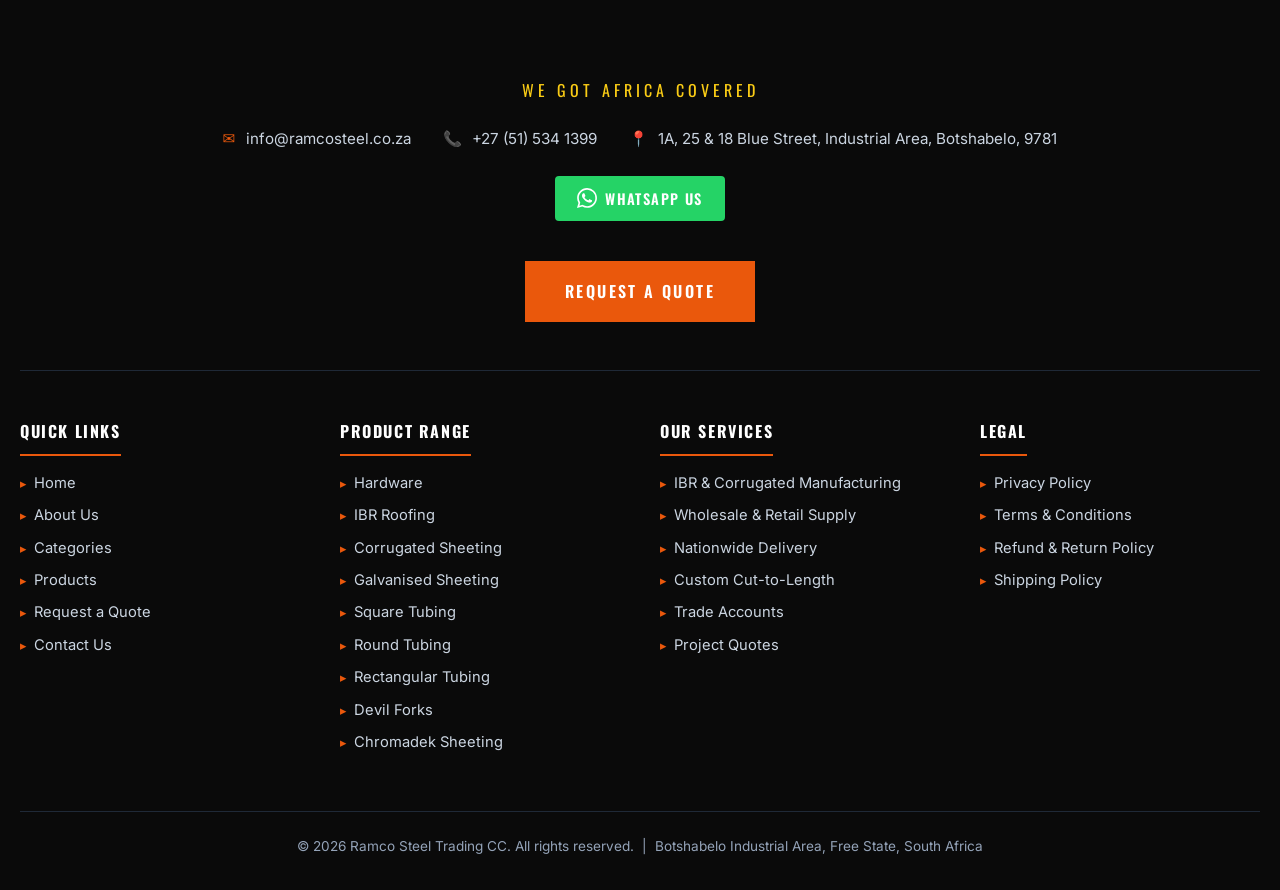
==== commit c6dbda58: "Add files via upload" ====
--- a/index.html
+++ b/index.html
@@ -39,9 +39,9 @@
   .topbar a:hover { opacity: 0.85; }
 
   .nav { background: var(--white); border-bottom: 1px solid var(--grey-bg); position: sticky; top: 0; z-index: 50; }
-  .nav-inner { max-width: 1280px; margin: 0 auto; padding: 1rem 1.25rem; display: flex; justify-content: space-between; align-items: center; }
+  .nav-inner { max-width: 1280px; margin: 0 auto; padding: 0.75rem 1.25rem; display: flex; justify-content: space-between; align-items: center; }
   .logo { display: flex; align-items: center; gap: 0.75rem; }
-  .logo img { height: 64px; width: auto; }
+  .logo img { height: 128px; width: auto; }
   .nav-links { display: flex; gap: 1.75rem; align-items: center; font-family: 'Oswald', sans-serif; letter-spacing: 0.05em; text-transform: uppercase; font-size: 0.95rem; font-weight: 500; }
   .nav-links a { color: var(--dark); transition: color 0.2s; }
   .nav-links a:hover { color: var(--orange); }
@@ -49,9 +49,12 @@
   .nav-cta:hover { background: var(--orange-hot); color: var(--white); }
   .menu-toggle { display: none; background: var(--blue); color: var(--white); padding: 0.7rem 0.9rem; font-size: 1.25rem; line-height: 1; }
 
+  /* HERO — your yard photo with translucent overlay */
   .hero {
     position: relative; min-height: 88vh;
-    background: linear-gradient(120deg, rgba(10,10,10,0.78) 0%, rgba(23,37,84,0.65) 100%), url('https://images.unsplash.com/photo-1518709268805-4e9042af2176?auto=format&fit=crop&w=1600&q=80') center/cover no-repeat;
+    background:
+      linear-gradient(120deg, rgba(10,10,10,0.72) 0%, rgba(23,37,84,0.62) 100%),
+      url('top-picture.JPG') center/cover no-repeat;
     color: var(--white); display: flex; align-items: center;
   }
   .hero-inner { max-width: 1280px; margin: 0 auto; padding: 5rem 1.25rem; width: 100%; }
@@ -76,6 +79,7 @@
   .section-head .rule { width: 64px; height: 4px; background: var(--orange); margin: 0 auto 1.25rem; }
   .section-head p { color: var(--silver); font-style: italic; max-width: 38ch; margin: 0 auto; font-size: 1.1rem; }
 
+  /* ABOUT */
   .about { background: var(--white); }
   .about-grid { display: grid; grid-template-columns: 1fr 1fr; gap: 4rem; align-items: center; }
   @media (max-width: 860px) { .about-grid { grid-template-columns: 1fr; gap: 2.5rem; } }
@@ -88,21 +92,65 @@
   .stat { background: var(--off-white); padding: 1.5rem 1.1rem; border-left: 4px solid var(--orange); }
   .stat .n { font-family: 'Oswald', sans-serif; font-size: 2.3rem; color: var(--blue); font-weight: 700; line-height: 1; }
   .stat .l { color: var(--silver); text-transform: uppercase; letter-spacing: 0.1em; font-size: 0.78rem; margin-top: 0.4rem; font-family: 'Oswald', sans-serif; }
-  .about-img-wrap { aspect-ratio: 4/5; background: linear-gradient(135deg, var(--blue-dark), var(--blue-deeper)); position: relative; overflow: hidden; }
-  .about-img-wrap img { width: 100%; height: 100%; object-fit: cover; }
-  .about-img-wrap::after { content: "EST. 2005"; position: absolute; bottom: 1.5rem; left: 1.5rem; background: var(--orange); color: var(--white); padding: 0.6rem 1.2rem; font-family: 'Oswald', sans-serif; letter-spacing: 0.2em; font-weight: 600; font-size: 1rem; }
-
+
+  /* ABOUT SLIDER */
+  .slider {
+    position: relative;
+    aspect-ratio: 4 / 3;
+    overflow: hidden;
+    background: var(--blue-deeper);
+    box-shadow: 0 20px 45px rgba(15, 23, 42, 0.18);
+  }
+  .slide {
+    position: absolute; inset: 0;
+    opacity: 0;
+    transition: opacity 0.7s ease;
+  }
+  .slide.active { opacity: 1; }
+  .slide img { width: 100%; height: 100%; object-fit: cover; }
+  .slider-badge {
+    position: absolute; bottom: 1.25rem; left: 1.25rem;
+    background: var(--orange); color: var(--white);
+    padding: 0.6rem 1.2rem;
+    font-family: 'Oswald', sans-serif;
+    letter-spacing: 0.2em; font-weight: 600; font-size: 1rem;
+    z-index: 5;
+  }
+  .slider-arrow {
+    position: absolute; top: 50%; transform: translateY(-50%);
+    background: rgba(10,10,10,0.45); color: var(--white);
+    width: 42px; height: 42px;
+    display: flex; align-items: center; justify-content: center;
+    font-size: 1.4rem; line-height: 1;
+    z-index: 5;
+    transition: background 0.2s;
+  }
+  .slider-arrow:hover { background: var(--orange); }
+  .slider-arrow.prev { left: 0.75rem; }
+  .slider-arrow.next { right: 0.75rem; }
+  .slider-dots {
+    position: absolute; bottom: 1.35rem; right: 1.25rem;
+    display: flex; gap: 0.5rem;
+    z-index: 5;
+  }
+  .slider-dot {
+    width: 11px; height: 11px; border-radius: 50%;
+    background: rgba(255,255,255,0.45);
+    transition: background 0.2s, transform 0.2s;
+  }
+  .slider-dot.active { background: var(--orange); transform: scale(1.2); }
+
+  /* CATEGORIES */
   .categories { background: var(--blue); color: var(--white); }
   .categories .section-head h2 { color: var(--white); }
   .categories .section-head p { color: rgba(255,255,255,0.85); }
   .cat-grid { display: grid; grid-template-columns: repeat(auto-fill, minmax(280px, 1fr)); gap: 2rem; }
   .cat-card { color: var(--white); }
   .cat-card h3 { font-family: 'Oswald', sans-serif; text-transform: uppercase; font-weight: 600; font-size: 1.5rem; letter-spacing: 0.05em; margin-bottom: 1rem; }
-  .cat-media { aspect-ratio: 4/3; overflow: hidden; background: var(--blue-deeper); position: relative; }
-  .cat-media img { width: 100%; height: 100%; object-fit: cover; transition: transform 0.4s; }
-  .cat-card:hover .cat-media img { transform: scale(1.05); }
-  .cat-media .fallback { position: absolute; inset: 0; display: flex; align-items: center; justify-content: center; font-family: 'Oswald', sans-serif; font-size: 1.2rem; color: var(--silver-lt); letter-spacing: 0.1em; background: linear-gradient(135deg, var(--blue-dark), var(--blue-deeper)); }
-
+  .cat-media { aspect-ratio: 4/3; overflow: hidden; background: var(--blue-deeper); }
+  .cat-media img { width: 100%; height: 100%; object-fit: cover; }
+
+  /* PRODUCTS */
   .products { background: var(--off-white); }
   .products-intro { max-width: 60ch; margin: 0 auto 3rem; text-align: justify; color: var(--dark); font-size: 1.05rem; }
   .products-sub { font-family: 'Oswald', sans-serif; font-size: 1.4rem; font-style: italic; color: var(--blue-dark); margin: 0 0 1.5rem; font-weight: 500; }
@@ -117,9 +165,12 @@
   .acc-item.open .acc-panel { max-height: 500px; }
   .acc-panel-inner { padding: 1.25rem 1.5rem; color: var(--dark); }
 
+  /* HOURS — your factory photo behind */
   .hours {
     position: relative;
-    background: linear-gradient(rgba(10,10,10,0.6), rgba(10,10,10,0.6)), url('https://images.unsplash.com/photo-1565008447742-97f6f38c985c?auto=format&fit=crop&w=1600&q=80') center/cover no-repeat;
+    background:
+      linear-gradient(rgba(10,10,10,0.62), rgba(10,10,10,0.62)),
+      url('slide1.jpeg') center/cover no-repeat;
     color: var(--white); text-align: center; padding: 6rem 1.25rem;
   }
   .hours h2 { font-family: 'Oswald', sans-serif; font-size: clamp(2.5rem, 6vw, 4rem); font-weight: 700; text-transform: uppercase; margin-bottom: 2rem; }
@@ -128,7 +179,7 @@
 
   footer { background: var(--black); color: var(--silver-lt); padding: 4.5rem 1.25rem 2rem; }
   .footer-top { max-width: 1280px; margin: 0 auto; text-align: center; padding-bottom: 3rem; border-bottom: 1px solid var(--dark); }
-  .footer-logo img { height: 110px; width: auto; margin: 0 auto 1.5rem; }
+  .footer-logo img { height: 220px; width: auto; margin: 0 auto 1.5rem; }
   .footer-tag { font-family: 'Oswald', sans-serif; text-transform: uppercase; letter-spacing: 0.25em; color: var(--yellow); font-size: 1rem; margin-bottom: 1.5rem; }
   .footer-contact { display: flex; justify-content: center; flex-wrap: wrap; gap: 1rem 2rem; margin-bottom: 1.5rem; font-size: 0.95rem; }
   .footer-contact a:hover { color: var(--orange); }
@@ -155,6 +206,8 @@
     .menu-toggle { display: inline-block; }
     .nav-links.open { display: flex; flex-direction: column; position: absolute; top: 100%; left: 0; right: 0; background: var(--white); padding: 1rem 1.25rem; gap: 1rem; border-top: 3px solid var(--orange); box-shadow: 0 8px 16px rgba(0,0,0,0.1); }
     .nav-links.open .nav-cta { width: 100%; text-align: center; }
+    .logo img { height: 104px; }
+    .footer-logo img { height: 180px; }
     .hero { min-height: 78vh; }
     .section { padding: 3.5rem 1.25rem; }
     .topbar-inner { font-size: 0.75rem; padding: 0.55rem 1rem; }
@@ -180,7 +233,7 @@
 <nav class="nav">
   <div class="nav-inner">
     <a href="#" class="logo">
-      <img src="ramco-logo.png" alt="Ramco Steel Trading — We Got Africa Covered" />
+      <img src="ramco-logo.PNG" alt="Ramco Steel Trading — We Got Africa Covered" />
     </a>
     <button class="menu-toggle" aria-label="Open menu" onclick="document.getElementById('navlinks').classList.toggle('open')">☰</button>
     <div class="nav-links" id="navlinks">
@@ -226,8 +279,17 @@
         </div>
       </div>
 
-      <div class="about-img-wrap">
-        <img src="https://images.unsplash.com/photo-1565008447742-97f6f38c985c?auto=format&fit=crop&w=900&q=80" alt="Steel coils inside Ramco Steel warehouse" loading="lazy" onerror="this.style.display='none'">
+      <div class="slider" id="aboutSlider">
+        <div class="slide active"><img src="slide1.jpeg" alt="Inside the Ramco Steel manufacturing plant" /></div>
+        <div class="slide"><img src="slide2.JPG" alt="Colour-coated steel coils in the Ramco warehouse" /></div>
+        <div class="slide"><img src="slide3.JPG" alt="Roll-forming machinery at Ramco Steel" /></div>
+        <div class="slide"><img src="slide4.JPG" alt="Steel coils and production line at Ramco Steel" /></div>
+
+        <button class="slider-arrow prev" aria-label="Previous photo" onclick="moveSlide(-1)">‹</button>
+        <button class="slider-arrow next" aria-label="Next photo" onclick="moveSlide(1)">›</button>
+
+        <div class="slider-badge">EST. 2005</div>
+        <div class="slider-dots" id="sliderDots"></div>
       </div>
     </div>
   </div>
@@ -242,15 +304,14 @@
     </div>
 
     <div class="cat-grid">
-      <article class="cat-card"><h3>Hardware</h3><div class="cat-media"><div class="fallback">HARDWARE</div><img src="https://images.unsplash.com/photo-1581244277943-fe4a9c777189?auto=format&fit=crop&w=800&q=80" alt="Hardware tools and fittings" loading="lazy" onerror="this.style.display='none'"></div></article>
-      <article class="cat-card"><h3>IBR Roofing</h3><div class="cat-media"><div class="fallback">IBR ROOFING</div><img src="https://images.unsplash.com/photo-1605276374104-dee2a0ed3cd6?auto=format&fit=crop&w=800&q=80" alt="IBR steel roof sheeting" loading="lazy" onerror="this.style.display='none'"></div></article>
-      <article class="cat-card"><h3>Galvanised Sheeting</h3><div class="cat-media"><div class="fallback">GALVANISED</div><img src="https://images.unsplash.com/photo-1611844011962-9b39d0a5b3a8?auto=format&fit=crop&w=800&q=80" alt="Corrugated galvanised steel sheeting" loading="lazy" onerror="this.style.display='none'"></div></article>
-      <article class="cat-card"><h3>Square Tubing</h3><div class="cat-media"><div class="fallback">SQUARE TUBING</div><img src="https://images.unsplash.com/photo-1565008447742-97f6f38c985c?auto=format&fit=crop&w=800&q=80" alt="Stacked square steel tubing" loading="lazy" onerror="this.style.display='none'"></div></article>
-      <article class="cat-card"><h3>Round Tubing</h3><div class="cat-media"><div class="fallback">ROUND TUBING</div><img src="https://images.unsplash.com/photo-1572177215152-32f247303126?auto=format&fit=crop&w=800&q=80" alt="Round steel pipes bundled" loading="lazy" onerror="this.style.display='none'"></div></article>
-      <article class="cat-card"><h3>Rectangular Tubing</h3><div class="cat-media"><div class="fallback">RECT. TUBING</div><img src="https://images.unsplash.com/photo-1518709594023-6eab9bab7b23?auto=format&fit=crop&w=800&q=80" alt="Rectangular steel hollow sections" loading="lazy" onerror="this.style.display='none'"></div></article>
-      <article class="cat-card"><h3>Angle Iron</h3><div class="cat-media"><div class="fallback">ANGLE IRON</div><img src="https://images.unsplash.com/photo-1504917595217-d4dc5ebe6122?auto=format&fit=crop&w=800&q=80" alt="Steel angle iron stacked" loading="lazy" onerror="this.style.display='none'"></div></article>
-      <article class="cat-card"><h3>Ridging &amp; Flashings</h3><div class="cat-media"><div class="fallback">RIDGING</div><img src="https://images.unsplash.com/photo-1581094288338-2314dddb7ece?auto=format&fit=crop&w=800&q=80" alt="Roof ridge capping and flashings" loading="lazy" onerror="this.style.display='none'"></div></article>
-      <article class="cat-card"><h3>Chromadek Sheeting</h3><div class="cat-media"><div class="fallback">CHROMADEK</div><img src="https://images.unsplash.com/photo-1604762524889-3e2fcc145683?auto=format&fit=crop&w=800&q=80" alt="Colour-coated Chromadek roof sheeting" loading="lazy" onerror="this.style.display='none'"></div></article>
+      <article class="cat-card"><h3>Hardware</h3><div class="cat-media"><img src="hardware.JPG" alt="Hardware — tools, fasteners, nails, bolts and fittings" loading="lazy"></div></article>
+      <article class="cat-card"><h3>IBR Roofing</h3><div class="cat-media"><img src="ibr.jpeg" alt="IBR steel roof sheeting" loading="lazy"></div></article>
+      <article class="cat-card"><h3>Galvanised Sheeting</h3><div class="cat-media"><img src="galv-sheeting.jpg" alt="Corrugated galvanised steel sheeting" loading="lazy"></div></article>
+      <article class="cat-card"><h3>Square Tubing</h3><div class="cat-media"><img src="squ-tubing.jpg" alt="Stacked square steel tubing" loading="lazy"></div></article>
+      <article class="cat-card"><h3>Round Tubing</h3><div class="cat-media"><img src="round-tubing.jpg" alt="Round steel pipes bundled" loading="lazy"></div></article>
+      <article class="cat-card"><h3>Rectangular Tubing</h3><div class="cat-media"><img src="rect-tubing.jpg" alt="Rectangular steel hollow sections" loading="lazy"></div></article>
+      <article class="cat-card"><h3>Devil Forks</h3><div class="cat-media"><img src="dev-fork.JPG" alt="Devil fork security fencing panels" loading="lazy"></div></article>
+      <article class="cat-card"><h3>Chromadek Sheeting</h3><div class="cat-media"><img src="chromadek.jpg" alt="Colour-coated Chromadek roof sheeting" loading="lazy"></div></article>
     </div>
   </div>
 </section>
@@ -277,8 +338,7 @@
       <div class="acc-item"><button class="acc-trigger" onclick="toggleAcc(this)">+ Square Tubing<span class="acc-icon">+</span></button><div class="acc-panel"><div class="acc-panel-inner">Mild steel square hollow sections from 12 × 12 mm up to 100 × 100 mm. Standard 6 m lengths, with wall thicknesses of 1.2 mm, 1.5 mm, 1.9 mm and heavier on request. Ideal for gates, frames, and structural work.</div></div></div>
       <div class="acc-item"><button class="acc-trigger" onclick="toggleAcc(this)">+ Round Tubing<span class="acc-icon">+</span></button><div class="acc-panel"><div class="acc-panel-inner">Mild steel and galvanised round tubing in a wide range of diameters. Standard 6 m lengths. Used widely in handrails, frames, fencing, and general fabrication.</div></div></div>
       <div class="acc-item"><button class="acc-trigger" onclick="toggleAcc(this)">+ Rectangular Tubing<span class="acc-icon">+</span></button><div class="acc-panel"><div class="acc-panel-inner">Mild steel rectangular hollow sections in popular sizes from 38 × 25 mm up to 100 × 50 mm and larger on request. Standard 6 m lengths. The go-to section for gates, trailers, awnings, and structural framing.</div></div></div>
-      <div class="acc-item"><button class="acc-trigger" onclick="toggleAcc(this)">+ Angle Iron<span class="acc-icon">+</span></button><div class="acc-panel"><div class="acc-panel-inner">Equal and unequal mild steel angle bar from 25 × 25 mm upwards, in standard 6 m lengths. Suited to brackets, frames, supports, and reinforcing.</div></div></div>
-      <div class="acc-item"><button class="acc-trigger" onclick="toggleAcc(this)">+ Ridging &amp; Flashings<span class="acc-icon">+</span></button><div class="acc-panel"><div class="acc-panel-inner">Pre-formed ridge capping, side flashings, barge boards, and bullnoses to finish your roof neatly. Colour-matched to our Chromadek profiles. Custom flashings available on request.</div></div></div>
+      <div class="acc-item"><button class="acc-trigger" onclick="toggleAcc(this)">+ Devil Forks<span class="acc-icon">+</span></button><div class="acc-panel"><div class="acc-panel-inner">The classic South African security fencing. Devil fork panels with pointed spear tops, supplied with matching posts and ready for installation. Strong, low-maintenance, and an effective deterrent for homes, businesses, schools, and industrial sites. Various panel heights available.</div></div></div>
       <div class="acc-item"><button class="acc-trigger" onclick="toggleAcc(this)">+ Chromadek Sheeting<span class="acc-icon">+</span></button><div class="acc-panel"><div class="acc-panel-inner">Pre-painted galvanised steel sheeting available in a full range of colours, letting clients personalise their projects efficiently. Up to 80% lighter than concrete roofing and engineered for South Africa's harsh climate.</div></div></div>
     </div>
   </div>
@@ -291,7 +351,7 @@
 
 <footer id="contact">
   <div class="footer-top">
-    <div class="footer-logo"><img src="ramco-logo.png" alt="Ramco Steel Trading" /></div>
+    <div class="footer-logo"><img src="ramco-logo.PNG" alt="Ramco Steel Trading" /></div>
     <div class="footer-tag">We Got Africa Covered</div>
 
     <div class="footer-contact">
@@ -333,8 +393,7 @@
         <li><a href="#products">Square Tubing</a></li>
         <li><a href="#products">Round Tubing</a></li>
         <li><a href="#products">Rectangular Tubing</a></li>
-        <li><a href="#products">Angle Iron</a></li>
-        <li><a href="#products">Ridging &amp; Flashings</a></li>
+        <li><a href="#products">Devil Forks</a></li>
         <li><a href="#products">Chromadek Sheeting</a></li>
       </ul>
     </div>
@@ -372,6 +431,7 @@
 </a>
 
 <script>
+  /* ===== Accordion ===== */
   function toggleAcc(btn) {
     const item = btn.parentElement;
     item.classList.toggle('open');
@@ -381,6 +441,39 @@
       btn.innerHTML = btn.innerHTML.replace(/^— /, '+ ');
     }
   }
+
+  /* ===== About slider ===== */
+  const slides = document.querySelectorAll('#aboutSlider .slide');
+  const dotsWrap = document.getElementById('sliderDots');
+  let current = 0;
+  let timer;
+
+  // Build dots
+  slides.forEach((_, i) => {
+    const d = document.createElement('button');
+    d.className = 'slider-dot' + (i === 0 ? ' active' : '');
+    d.setAttribute('aria-label', 'Go to photo ' + (i + 1));
+    d.onclick = () => goToSlide(i);
+    dotsWrap.appendChild(d);
+  });
+  const dots = dotsWrap.querySelectorAll('.slider-dot');
+
+  function goToSlide(i) {
+    slides[current].classList.remove('active');
+    dots[current].classList.remove('active');
+    current = (i + slides.length) % slides.length;
+    slides[current].classList.add('active');
+    dots[current].classList.add('active');
+    restartTimer();
+  }
+  function moveSlide(dir) { goToSlide(current + dir); }
+  function restartTimer() {
+    clearInterval(timer);
+    timer = setInterval(() => goToSlide(current + 1), 4500);
+  }
+  restartTimer();
+
+  /* ===== Year ===== */
   document.getElementById('yr').textContent = new Date().getFullYear();
 </script>
 
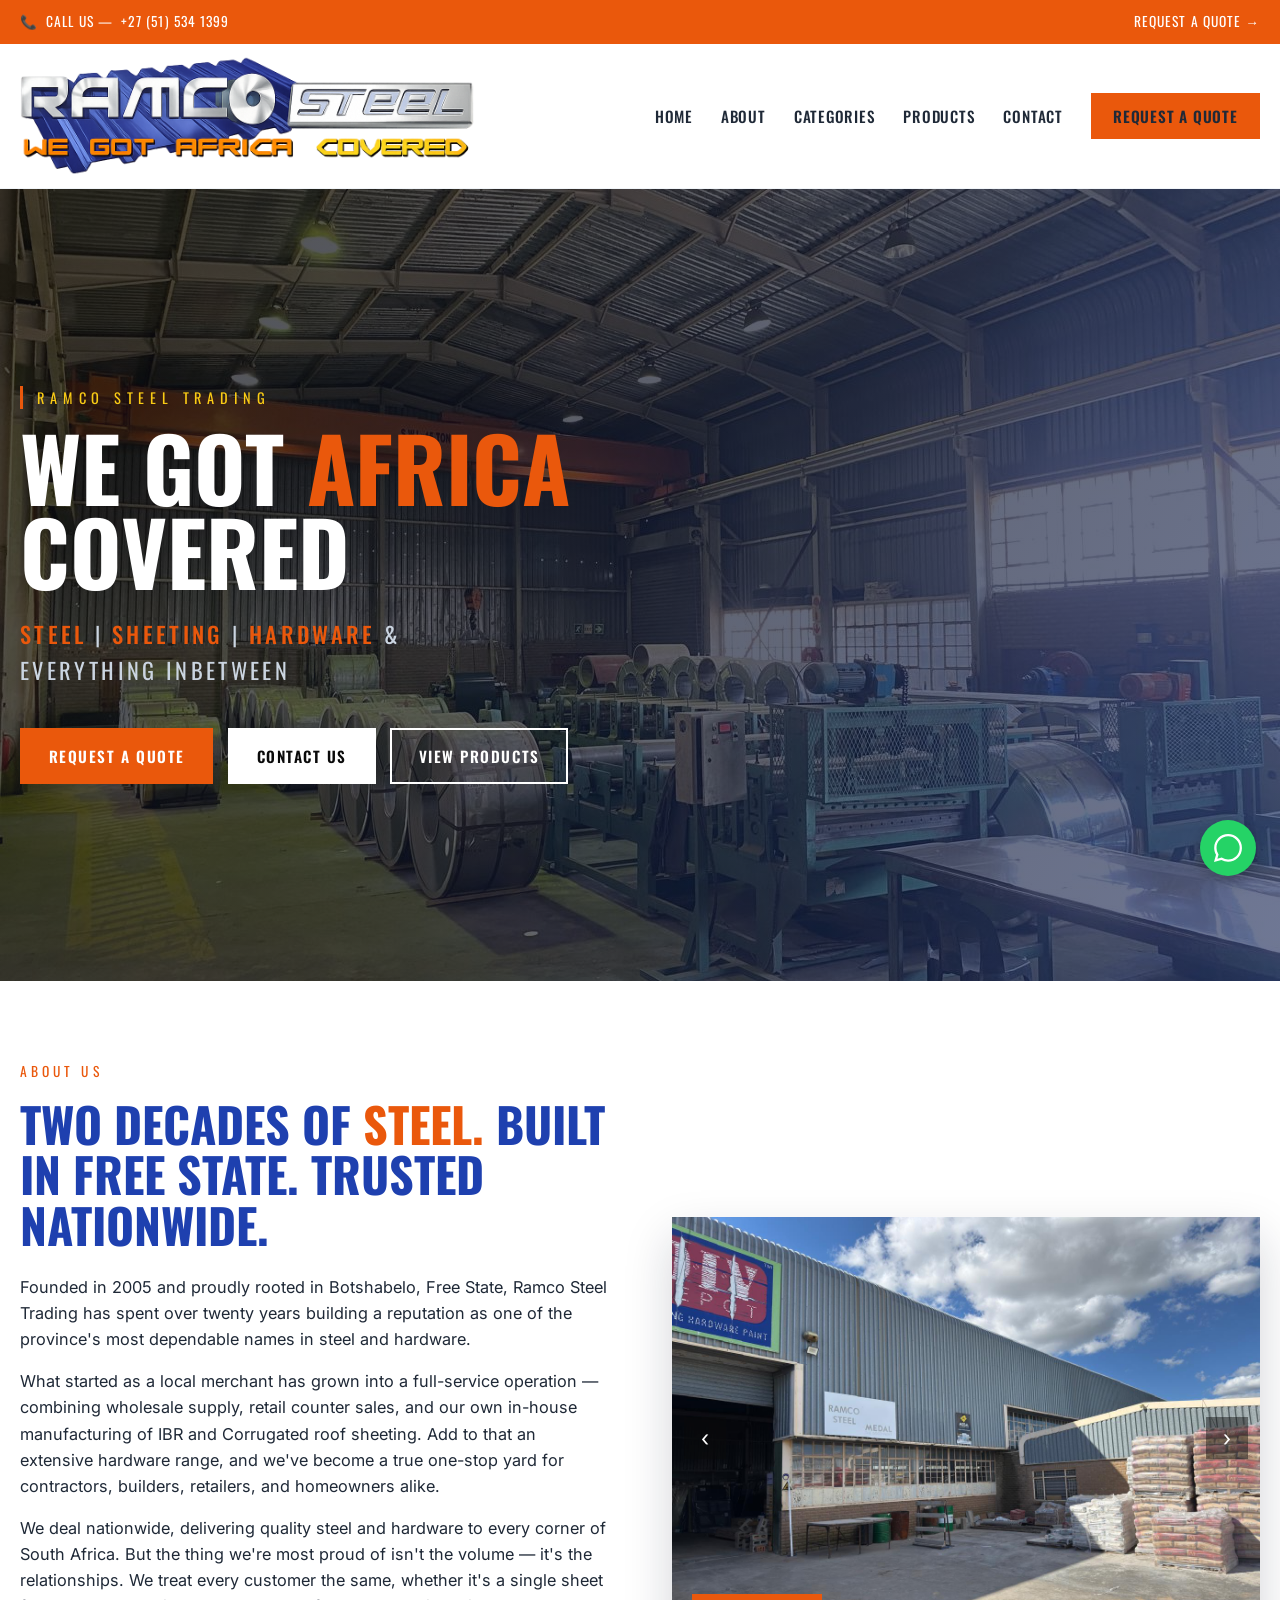
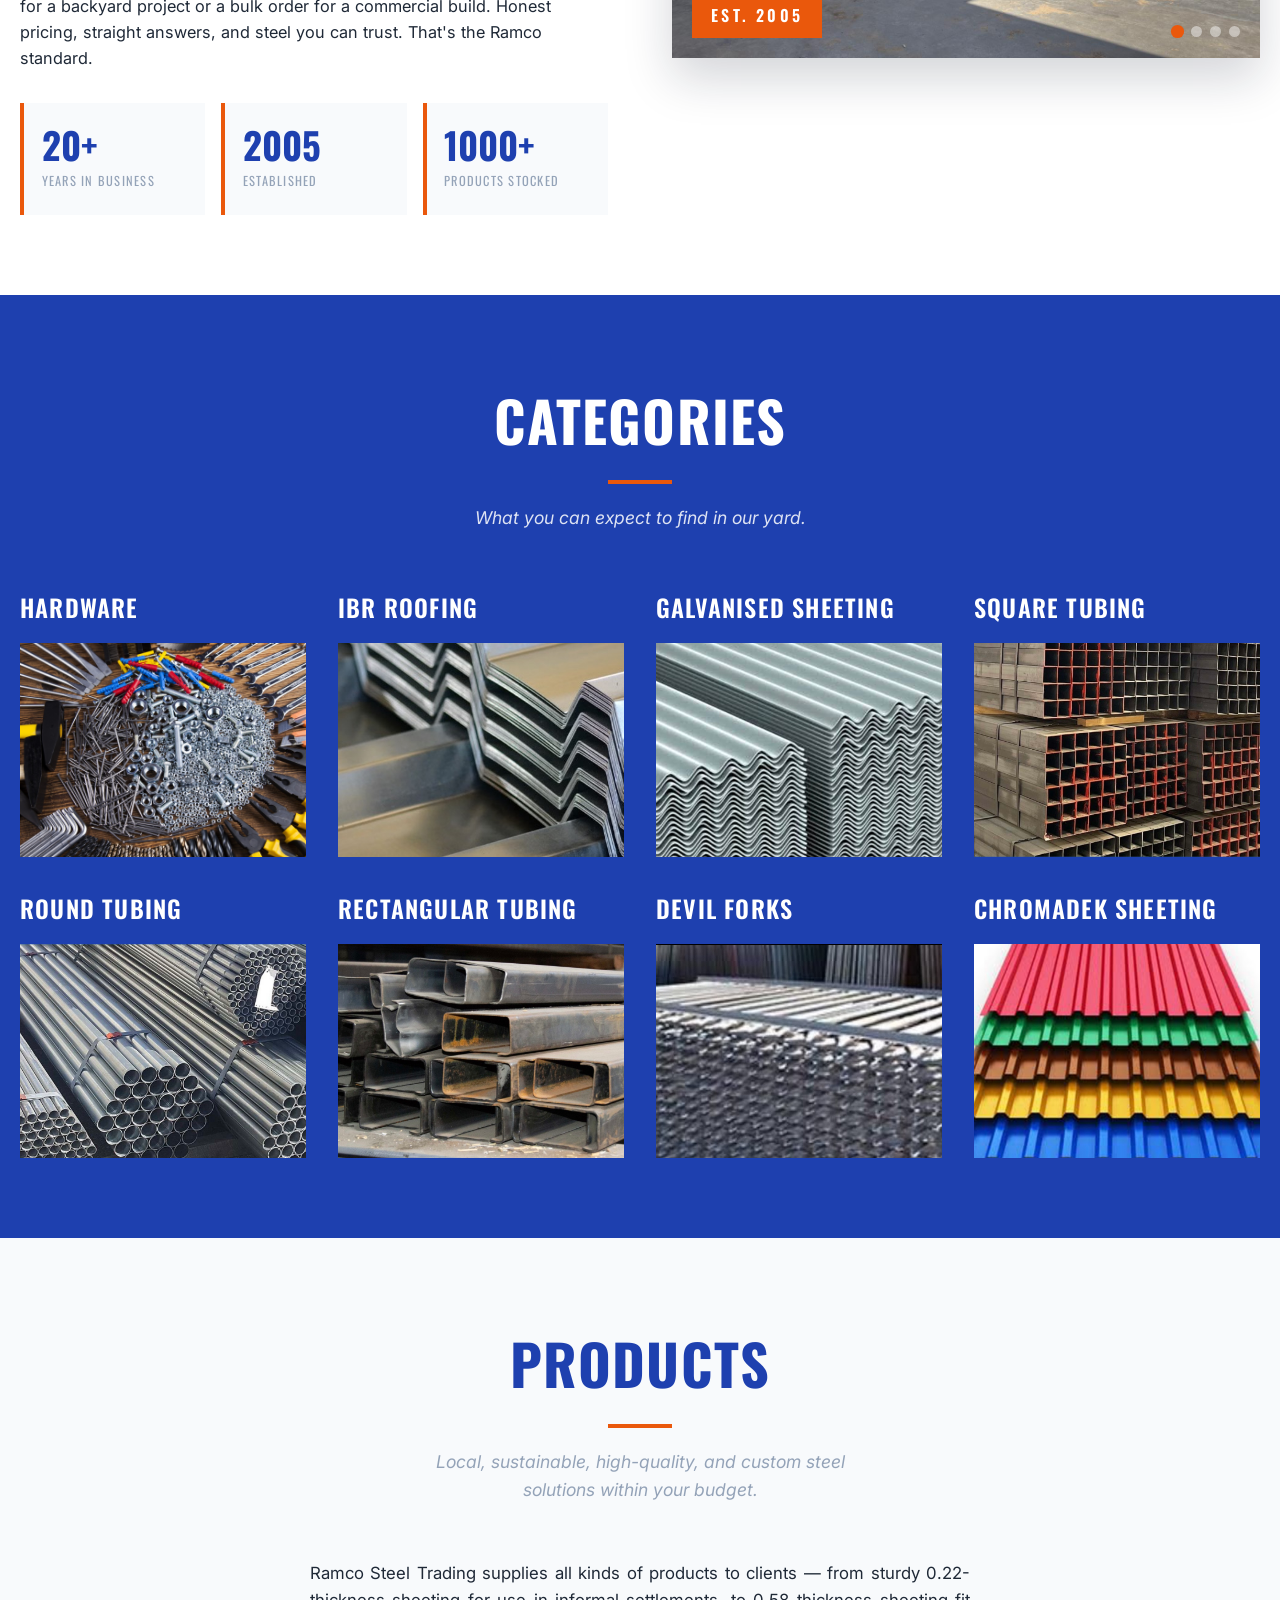
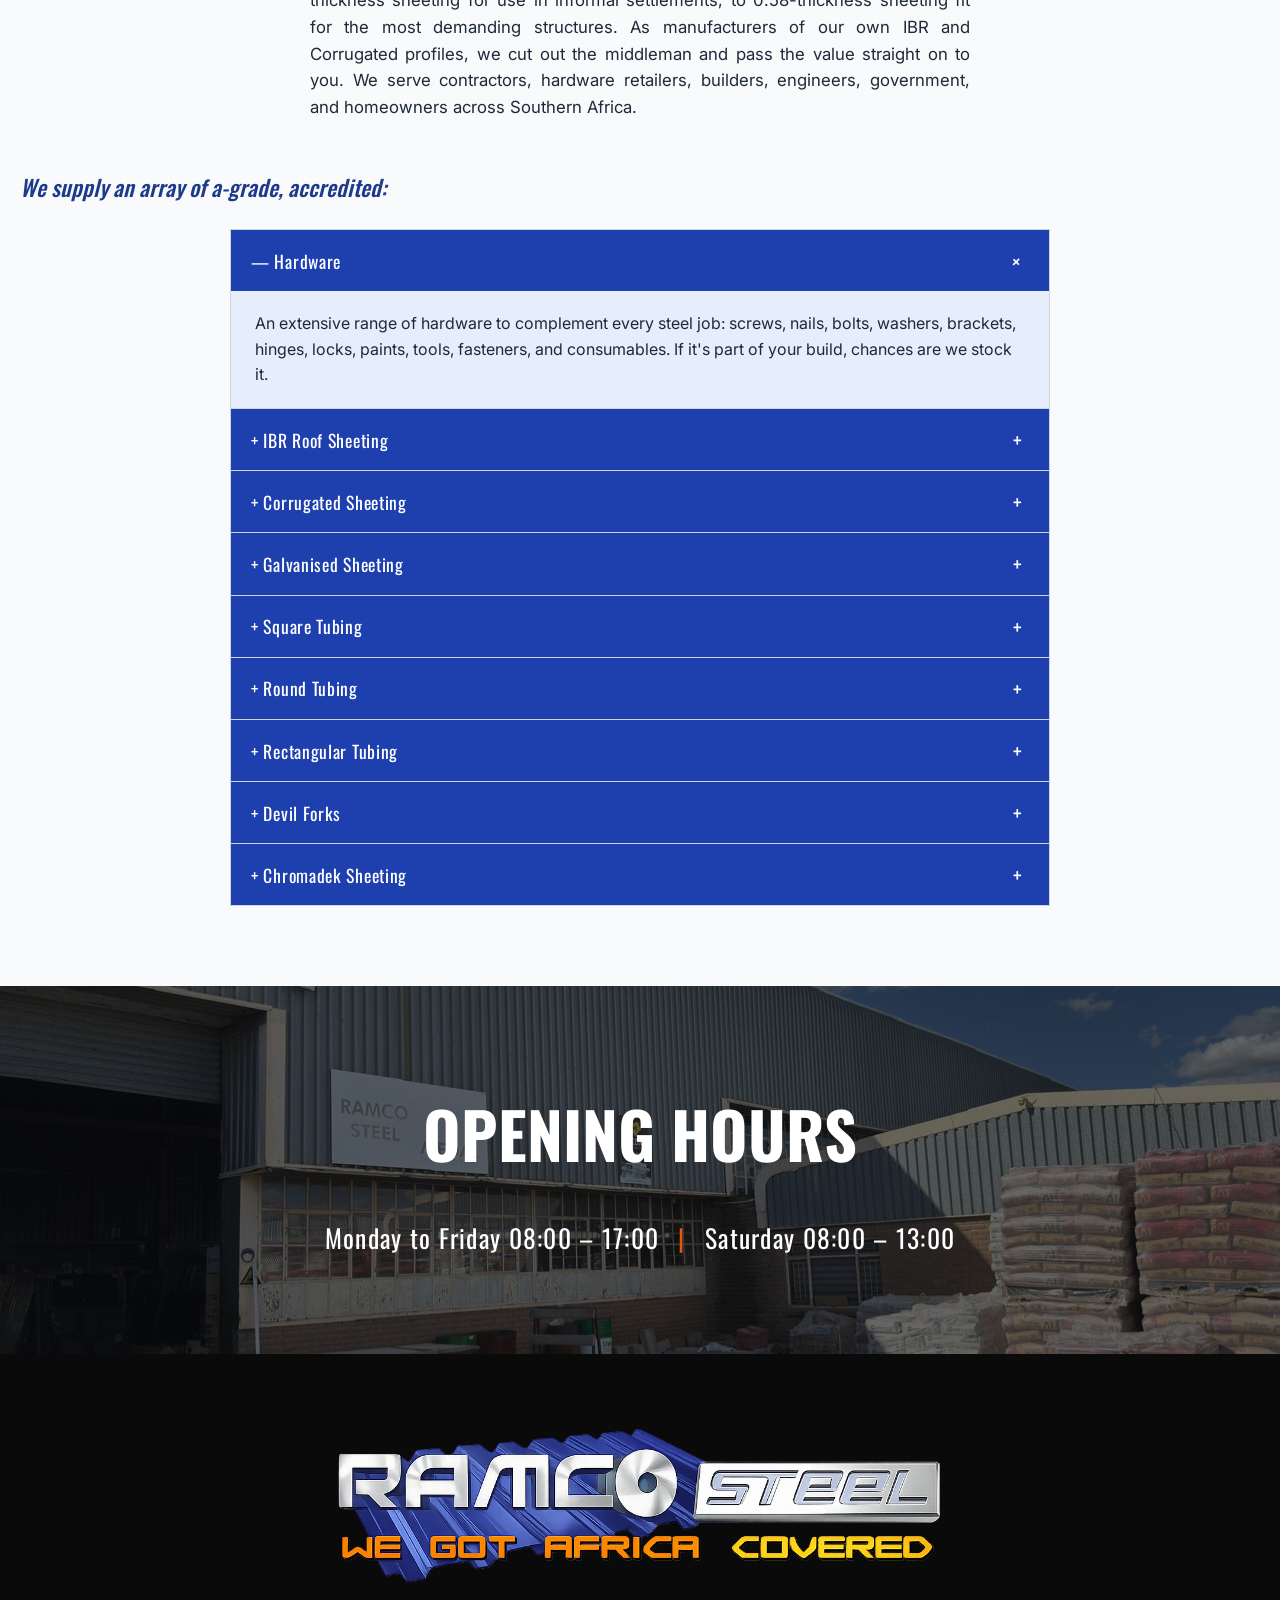
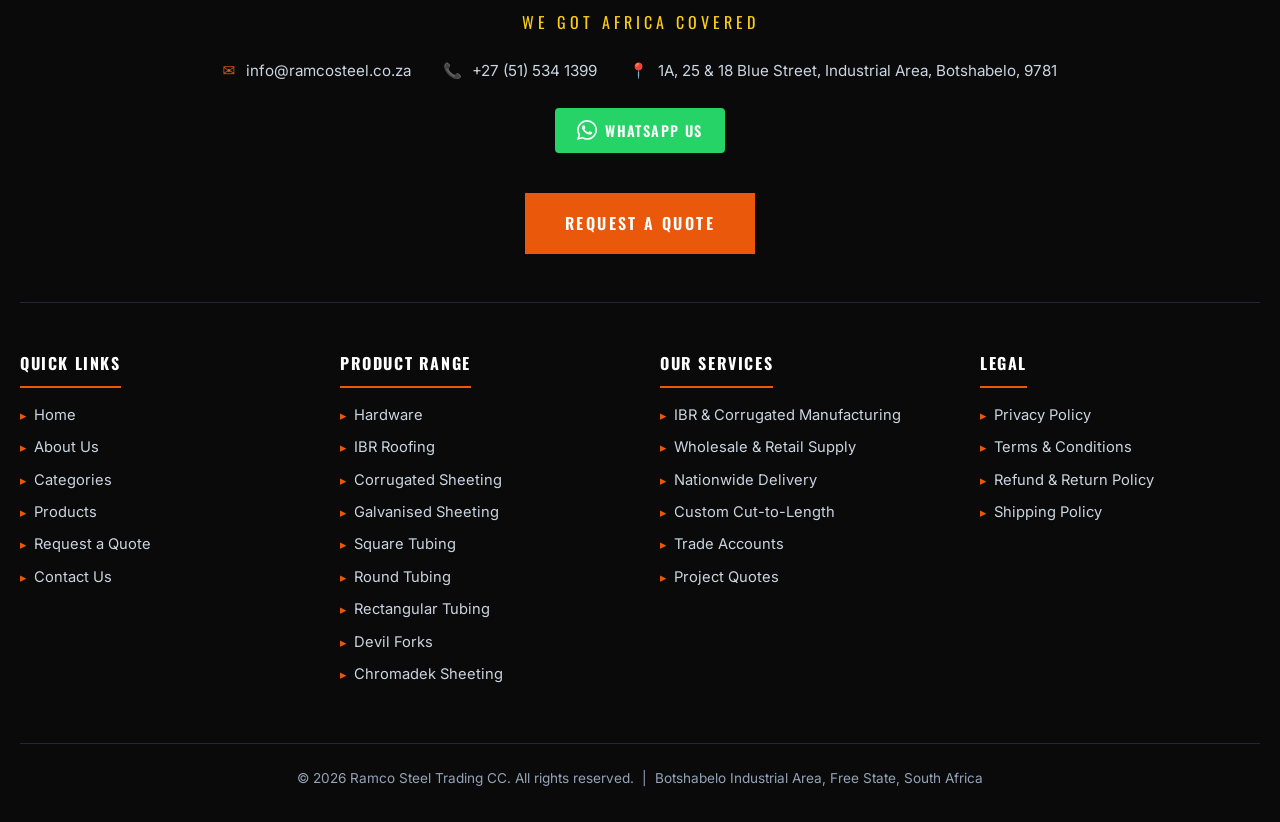
==== commit 73832d9b: "Add files via upload" ====
--- a/index.html
+++ b/index.html
@@ -41,7 +41,7 @@
   .nav { background: var(--white); border-bottom: 1px solid var(--grey-bg); position: sticky; top: 0; z-index: 50; }
   .nav-inner { max-width: 1280px; margin: 0 auto; padding: 0.75rem 1.25rem; display: flex; justify-content: space-between; align-items: center; }
   .logo { display: flex; align-items: center; gap: 0.75rem; }
-  .logo img { height: 128px; width: auto; }
+  .logo img { height: 120px; width: auto; }
   .nav-links { display: flex; gap: 1.75rem; align-items: center; font-family: 'Oswald', sans-serif; letter-spacing: 0.05em; text-transform: uppercase; font-size: 0.95rem; font-weight: 500; }
   .nav-links a { color: var(--dark); transition: color 0.2s; }
   .nav-links a:hover { color: var(--orange); }
@@ -179,7 +179,7 @@
 
   footer { background: var(--black); color: var(--silver-lt); padding: 4.5rem 1.25rem 2rem; }
   .footer-top { max-width: 1280px; margin: 0 auto; text-align: center; padding-bottom: 3rem; border-bottom: 1px solid var(--dark); }
-  .footer-logo img { height: 220px; width: auto; margin: 0 auto 1.5rem; }
+  .footer-logo img { height: 160px; width: auto; margin: 0 auto 1.5rem; }
   .footer-tag { font-family: 'Oswald', sans-serif; text-transform: uppercase; letter-spacing: 0.25em; color: var(--yellow); font-size: 1rem; margin-bottom: 1.5rem; }
   .footer-contact { display: flex; justify-content: center; flex-wrap: wrap; gap: 1rem 2rem; margin-bottom: 1.5rem; font-size: 0.95rem; }
   .footer-contact a:hover { color: var(--orange); }
@@ -206,8 +206,8 @@
     .menu-toggle { display: inline-block; }
     .nav-links.open { display: flex; flex-direction: column; position: absolute; top: 100%; left: 0; right: 0; background: var(--white); padding: 1rem 1.25rem; gap: 1rem; border-top: 3px solid var(--orange); box-shadow: 0 8px 16px rgba(0,0,0,0.1); }
     .nav-links.open .nav-cta { width: 100%; text-align: center; }
-    .logo img { height: 104px; }
-    .footer-logo img { height: 180px; }
+    .logo img { height: 120px; }
+    .footer-logo img { height: 160px; }
     .hero { min-height: 78vh; }
     .section { padding: 3.5rem 1.25rem; }
     .topbar-inner { font-size: 0.75rem; padding: 0.55rem 1rem; }
@@ -251,7 +251,7 @@
   <div class="hero-inner">
     <div class="hero-eyebrow">RAMCO STEEL TRADING</div>
     <h1>We Got <span>Africa</span> Covered</h1>
-    <p class="hero-sub"><b>Roofing</b> | <b>Tubing</b> | <b>Sheeting</b> | <b>Hardware</b> &amp; everything inbetween</p>
+    <p class="hero-sub"><b>Steel</b> | <b>Sheeting</b> | <b>Hardware</b> &amp; everything inbetween</p>
     <div class="hero-cta">
       <a href="quote.html" class="btn btn-primary">Request a Quote</a>
       <a href="#contact" class="btn btn-white">Contact Us</a>
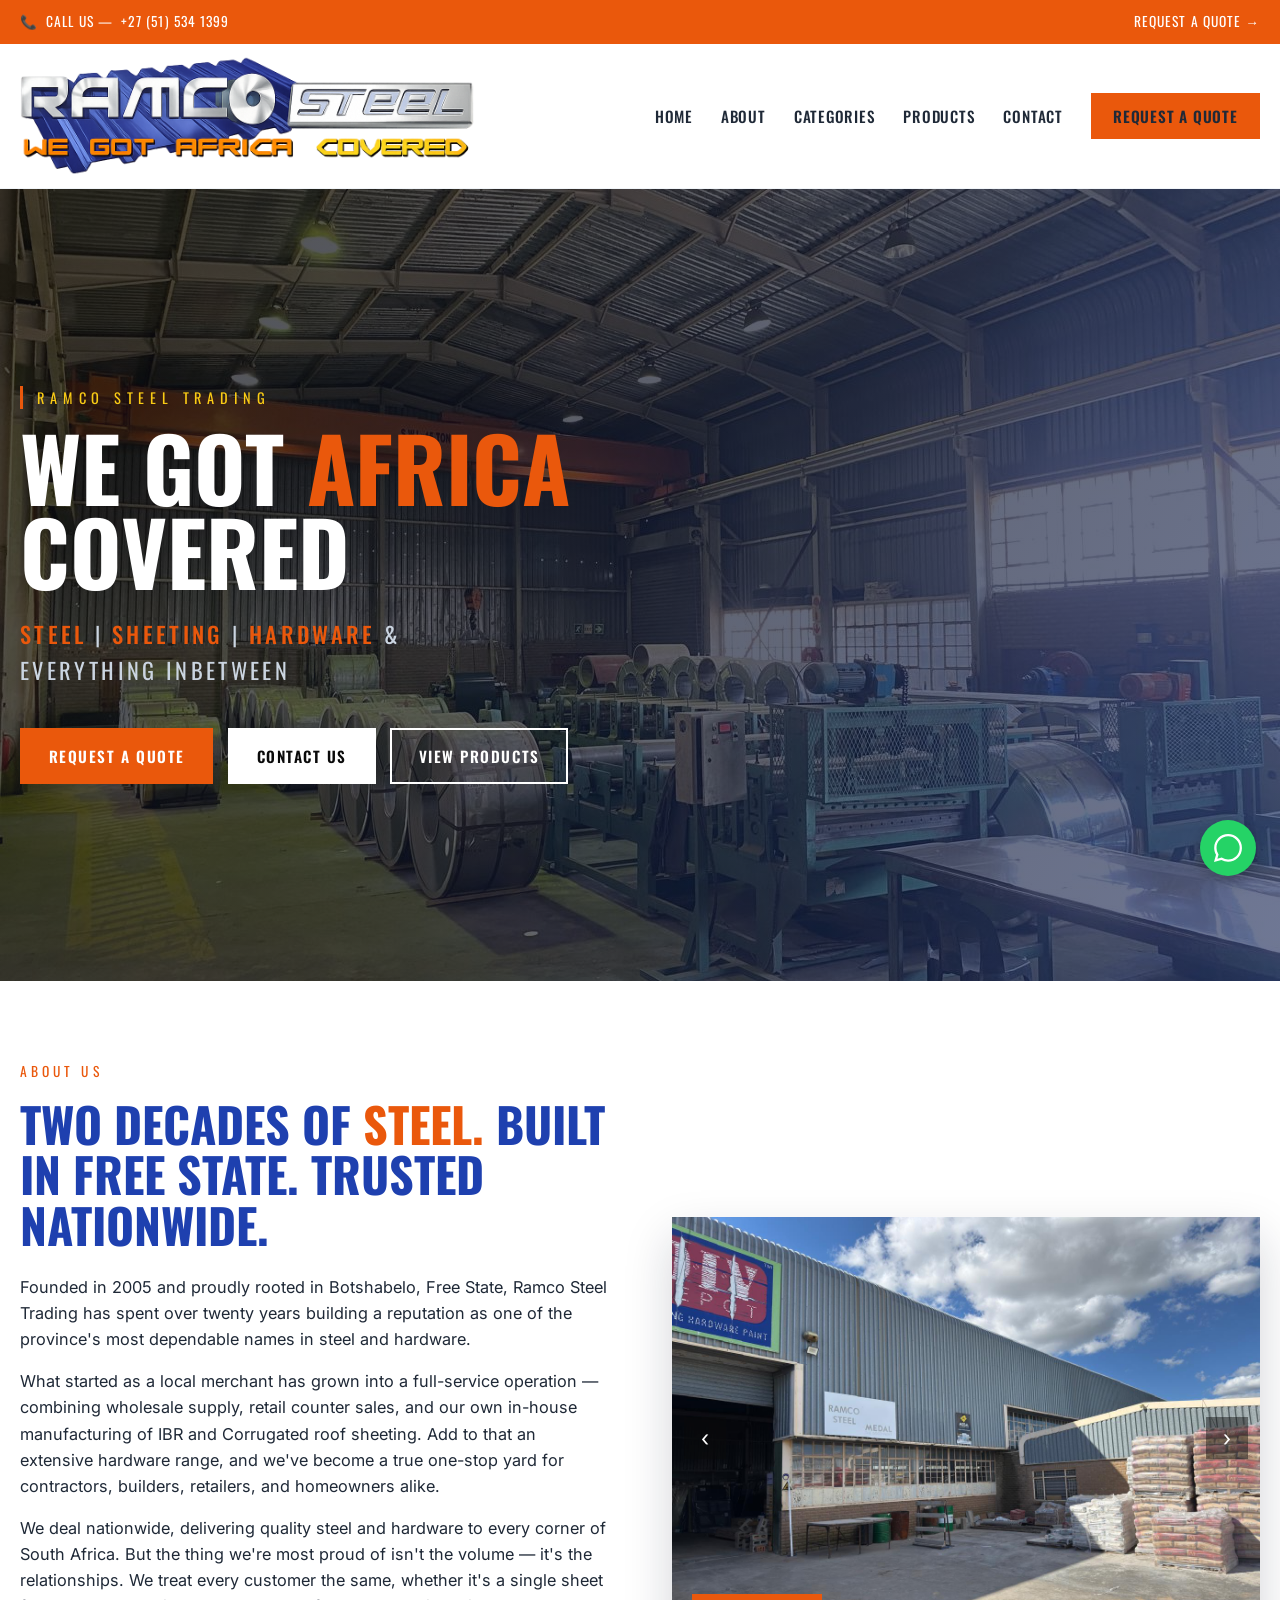
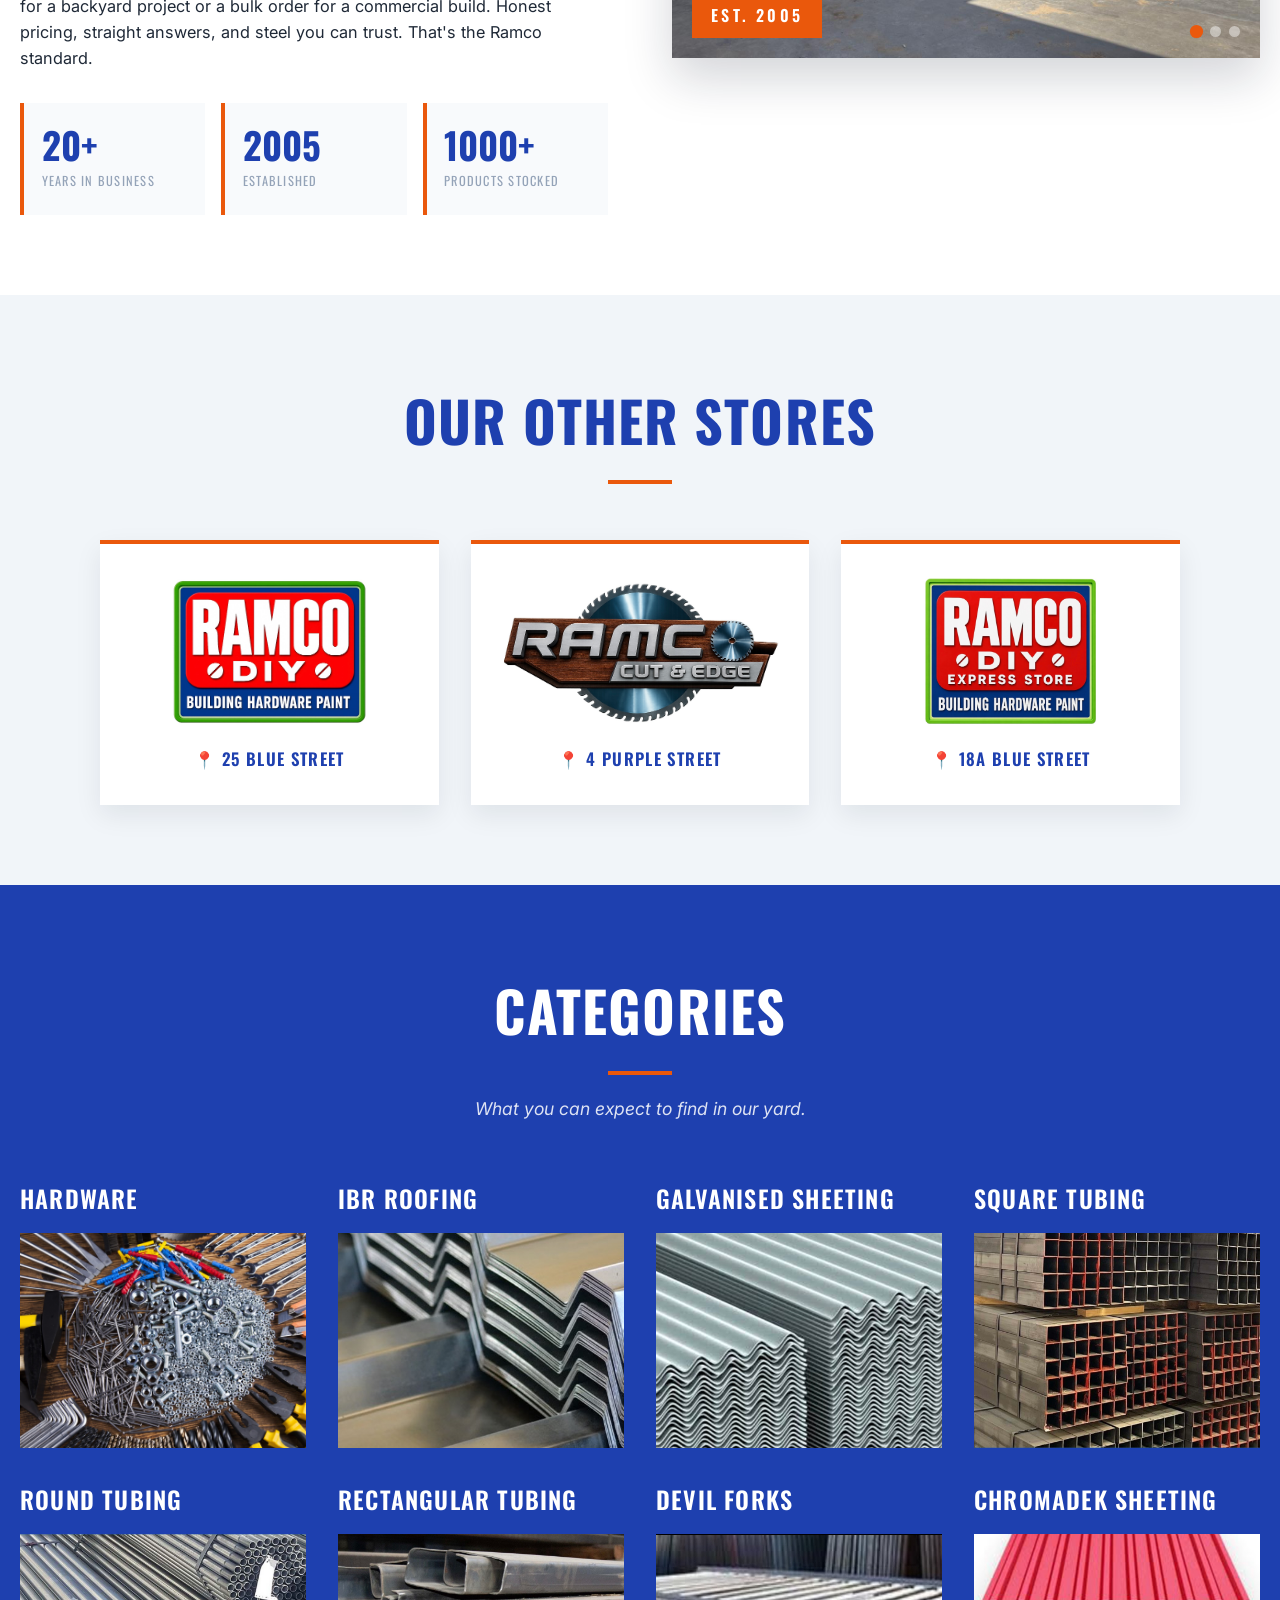
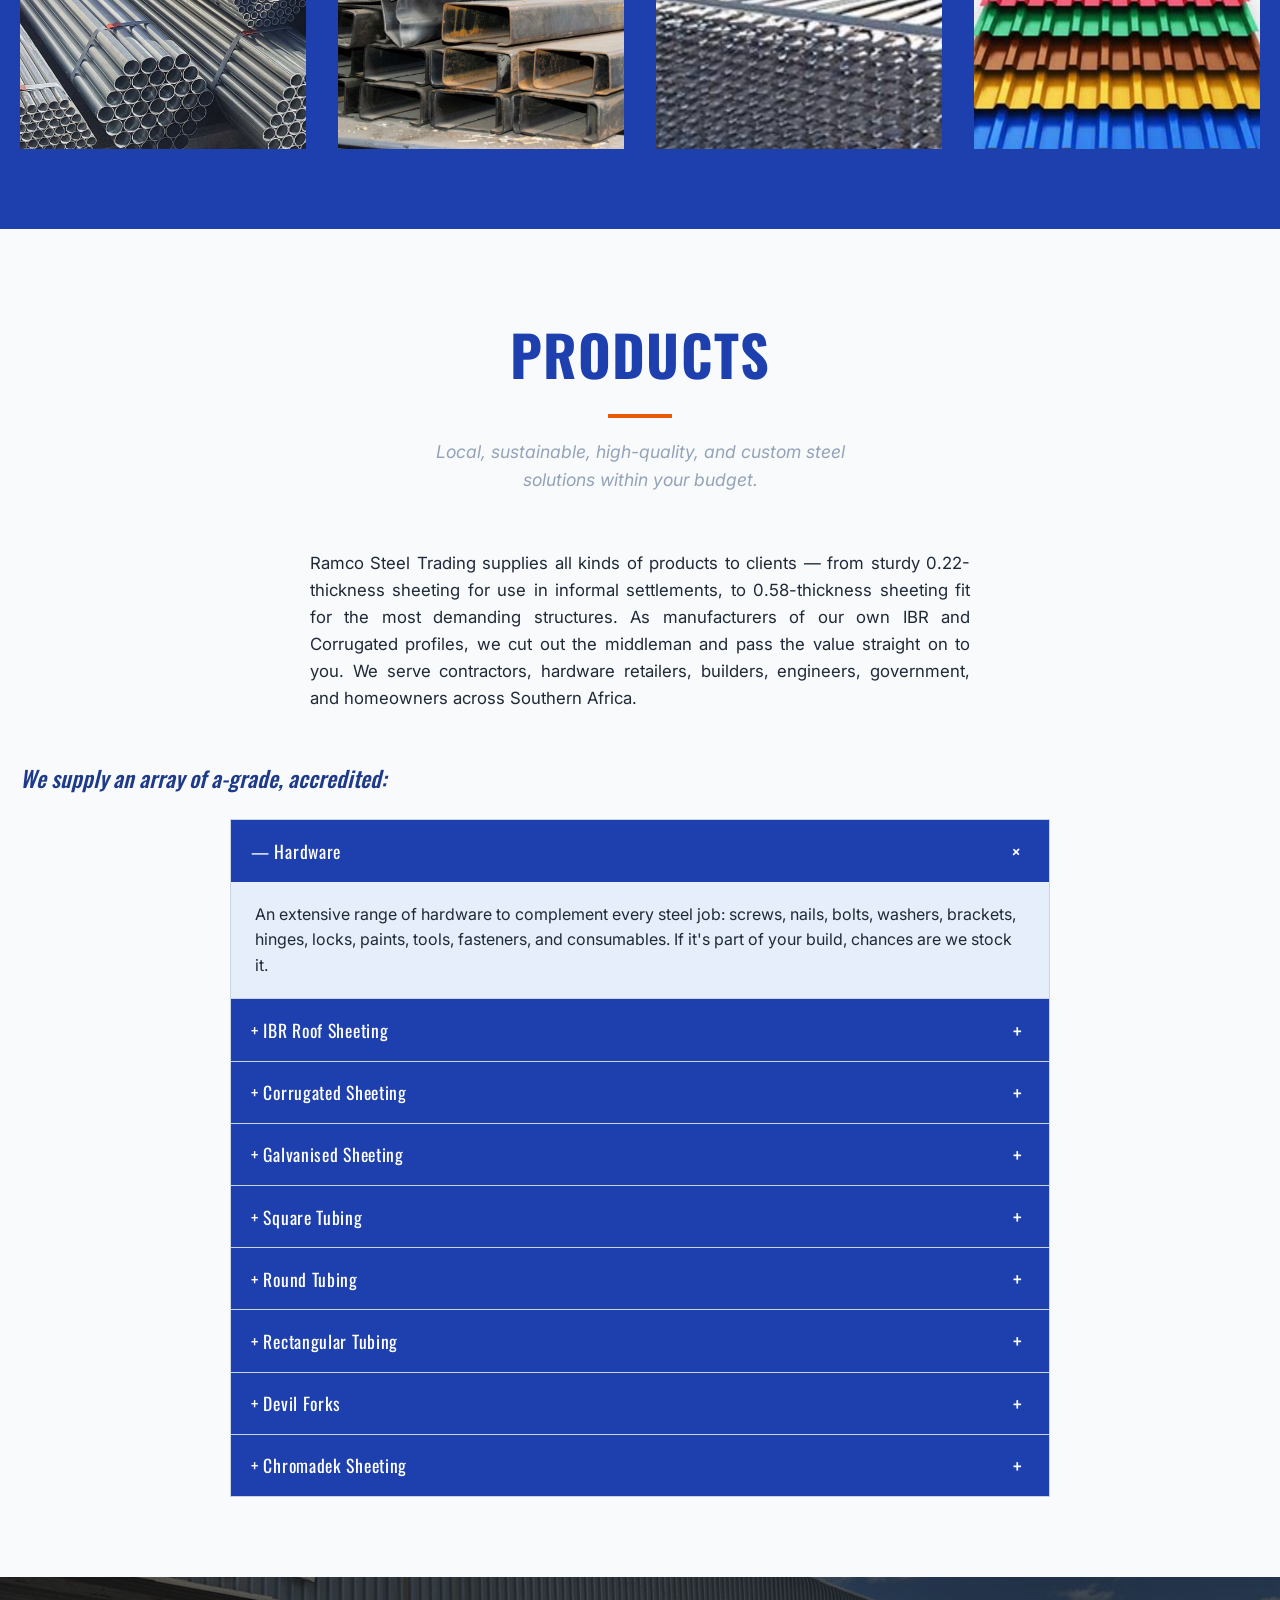
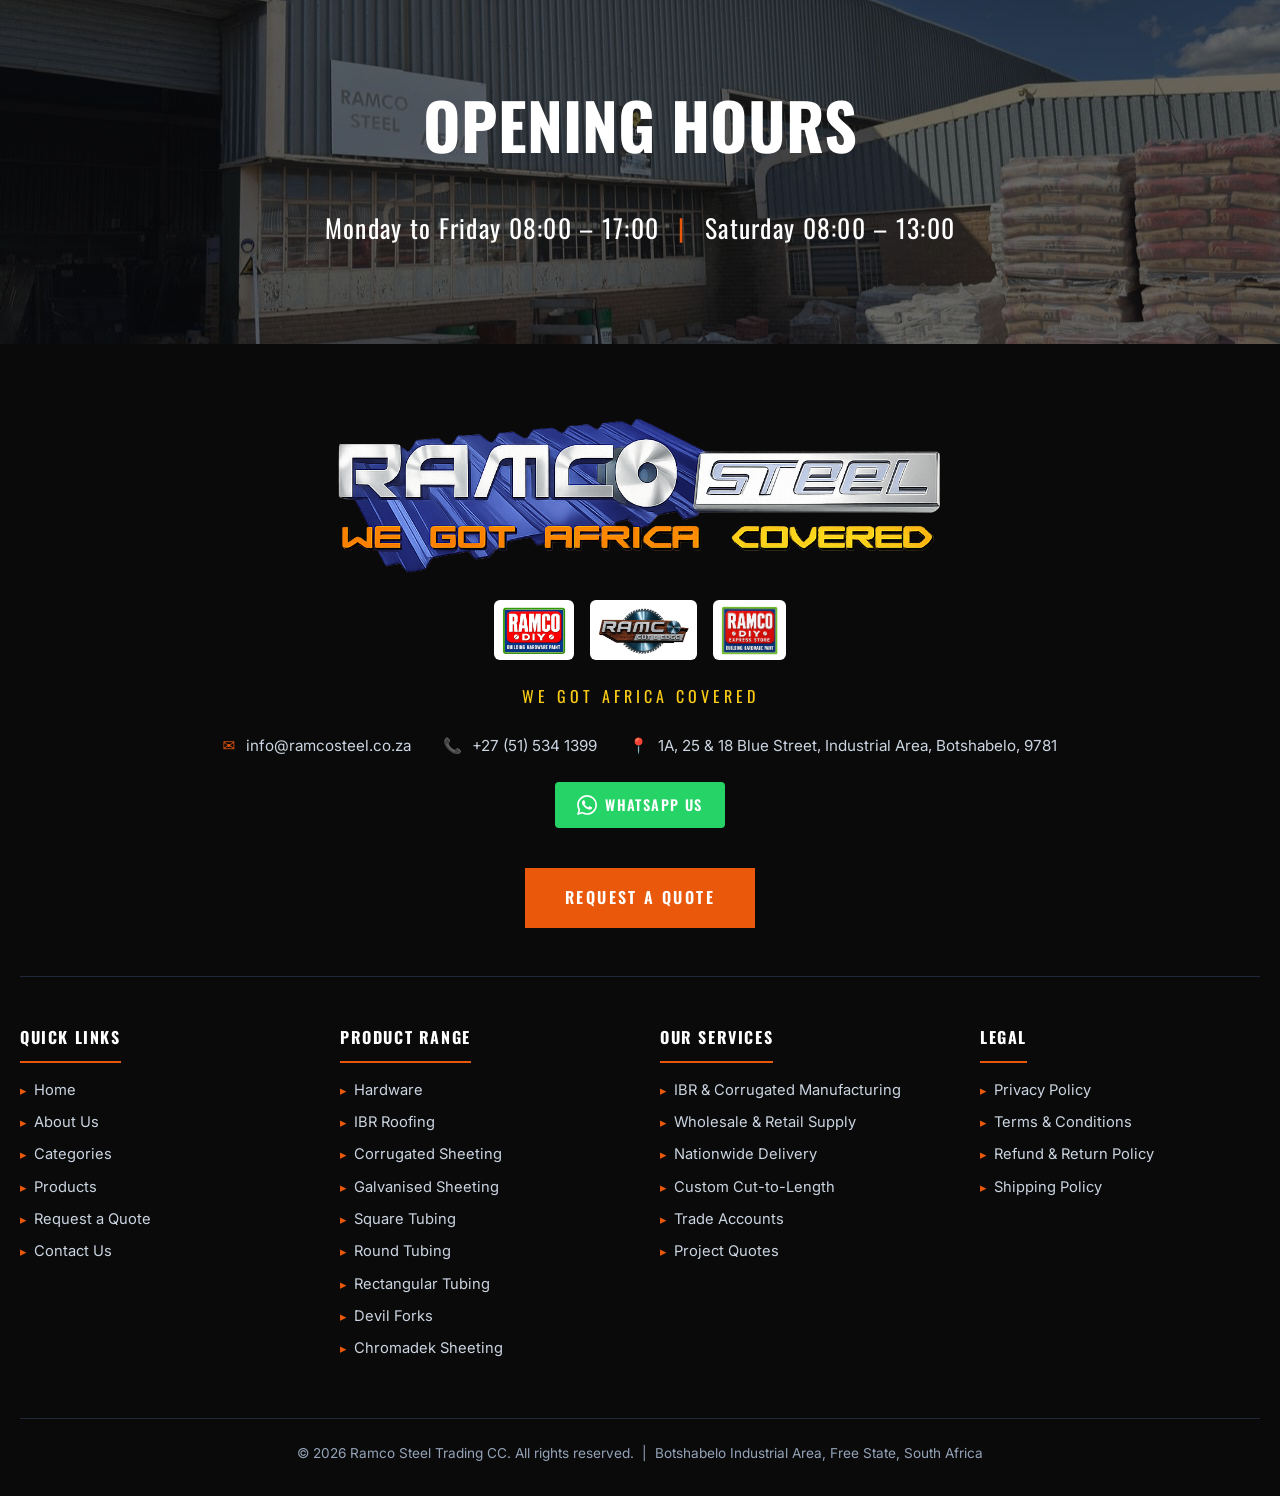
==== commit cc0c6d95: "Add files via upload" ====
--- a/index.html
+++ b/index.html
@@ -3,6 +3,9 @@
 <head>
 <meta charset="UTF-8" />
 <meta name="viewport" content="width=device-width, initial-scale=1.0" />
+<link rel="icon" href="/favicon.ico" sizes="any">
+<link rel="icon" type="image/png" sizes="192x192" href="/favicon-192.png">
+<link rel="apple-touch-icon" href="/apple-touch-icon.png">
 <meta name="description" content="Ramco Steel Trading — over 20 years supplying IBR, corrugated steel, tubing, sheeting and hardware nationwide from Botshabelo, Free State." />
 <title>Ramco Steel Trading — We Got Africa Covered</title>
 <link rel="preconnect" href="https://fonts.googleapis.com">
@@ -140,6 +143,15 @@
   }
   .slider-dot.active { background: var(--orange); transform: scale(1.2); }
 
+  /* OUR OTHER STORES */
+  .stores { background: var(--grey-bg); }
+  .stores-grid { display: grid; grid-template-columns: repeat(3, 1fr); gap: 2rem; max-width: 1080px; margin: 0 auto; }
+  .store-card { background: var(--white); padding: 2rem 1.5rem; text-align: center; box-shadow: 0 10px 25px rgba(15,23,42,0.08); border-top: 4px solid var(--orange); display: flex; flex-direction: column; align-items: center; justify-content: center; gap: 1.25rem; }
+  .store-card img { max-height: 150px; width: auto; max-width: 100%; }
+  .store-addr { font-family: 'Oswald', sans-serif; text-transform: uppercase; letter-spacing: 0.08em; color: var(--blue); font-weight: 600; font-size: 1.05rem; }
+  .store-addr .pin { color: var(--orange); margin-right: 0.35rem; }
+  @media (max-width: 860px) { .stores-grid { grid-template-columns: 1fr; } }
+
   /* CATEGORIES */
   .categories { background: var(--blue); color: var(--white); }
   .categories .section-head h2 { color: var(--white); }
@@ -180,6 +192,8 @@
   footer { background: var(--black); color: var(--silver-lt); padding: 4.5rem 1.25rem 2rem; }
   .footer-top { max-width: 1280px; margin: 0 auto; text-align: center; padding-bottom: 3rem; border-bottom: 1px solid var(--dark); }
   .footer-logo img { height: 160px; width: auto; margin: 0 auto 1.5rem; }
+  .footer-stores { display: flex; justify-content: center; align-items: center; flex-wrap: wrap; gap: 1rem; margin-bottom: 1.5rem; }
+  .footer-stores img { height: 60px; width: auto; background: var(--white); padding: 0.35rem 0.5rem; border-radius: 6px; }
   .footer-tag { font-family: 'Oswald', sans-serif; text-transform: uppercase; letter-spacing: 0.25em; color: var(--yellow); font-size: 1rem; margin-bottom: 1.5rem; }
   .footer-contact { display: flex; justify-content: center; flex-wrap: wrap; gap: 1rem 2rem; margin-bottom: 1.5rem; font-size: 0.95rem; }
   .footer-contact a:hover { color: var(--orange); }
@@ -281,7 +295,6 @@
 
       <div class="slider" id="aboutSlider">
         <div class="slide active"><img src="slide1.jpeg" alt="Inside the Ramco Steel manufacturing plant" /></div>
-        <div class="slide"><img src="slide2.JPG" alt="Colour-coated steel coils in the Ramco warehouse" /></div>
         <div class="slide"><img src="slide3.JPG" alt="Roll-forming machinery at Ramco Steel" /></div>
         <div class="slide"><img src="slide4.JPG" alt="Steel coils and production line at Ramco Steel" /></div>
 
@@ -290,6 +303,30 @@
 
         <div class="slider-badge">EST. 2005</div>
         <div class="slider-dots" id="sliderDots"></div>
+      </div>
+    </div>
+  </div>
+</section>
+
+<section class="section stores" id="stores">
+  <div class="section-inner">
+    <div class="section-head">
+      <h2>Our Other Stores</h2>
+      <div class="rule"></div>
+    </div>
+
+    <div class="stores-grid">
+      <div class="store-card">
+        <img src="diy.jpeg" alt="Ramco DIY — Building, Hardware &amp; Paint" loading="lazy" />
+        <div class="store-addr"><span class="pin">📍</span>25 Blue Street</div>
+      </div>
+      <div class="store-card">
+        <img src="cutandedge.jpeg" alt="Ramco Cut &amp; Edge" loading="lazy" />
+        <div class="store-addr"><span class="pin">📍</span>4 Purple Street</div>
+      </div>
+      <div class="store-card">
+        <img src="diyexpress.jpeg" alt="Ramco DIY Express Store" loading="lazy" />
+        <div class="store-addr"><span class="pin">📍</span>18A Blue Street</div>
       </div>
     </div>
   </div>
@@ -352,6 +389,11 @@
 <footer id="contact">
   <div class="footer-top">
     <div class="footer-logo"><img src="ramco-logo.PNG" alt="Ramco Steel Trading" /></div>
+    <div class="footer-stores">
+      <img src="diy.jpeg" alt="Ramco DIY" loading="lazy" />
+      <img src="cutandedge.jpeg" alt="Ramco Cut &amp; Edge" loading="lazy" />
+      <img src="diyexpress.jpeg" alt="Ramco DIY Express Store" loading="lazy" />
+    </div>
     <div class="footer-tag">We Got Africa Covered</div>
 
     <div class="footer-contact">
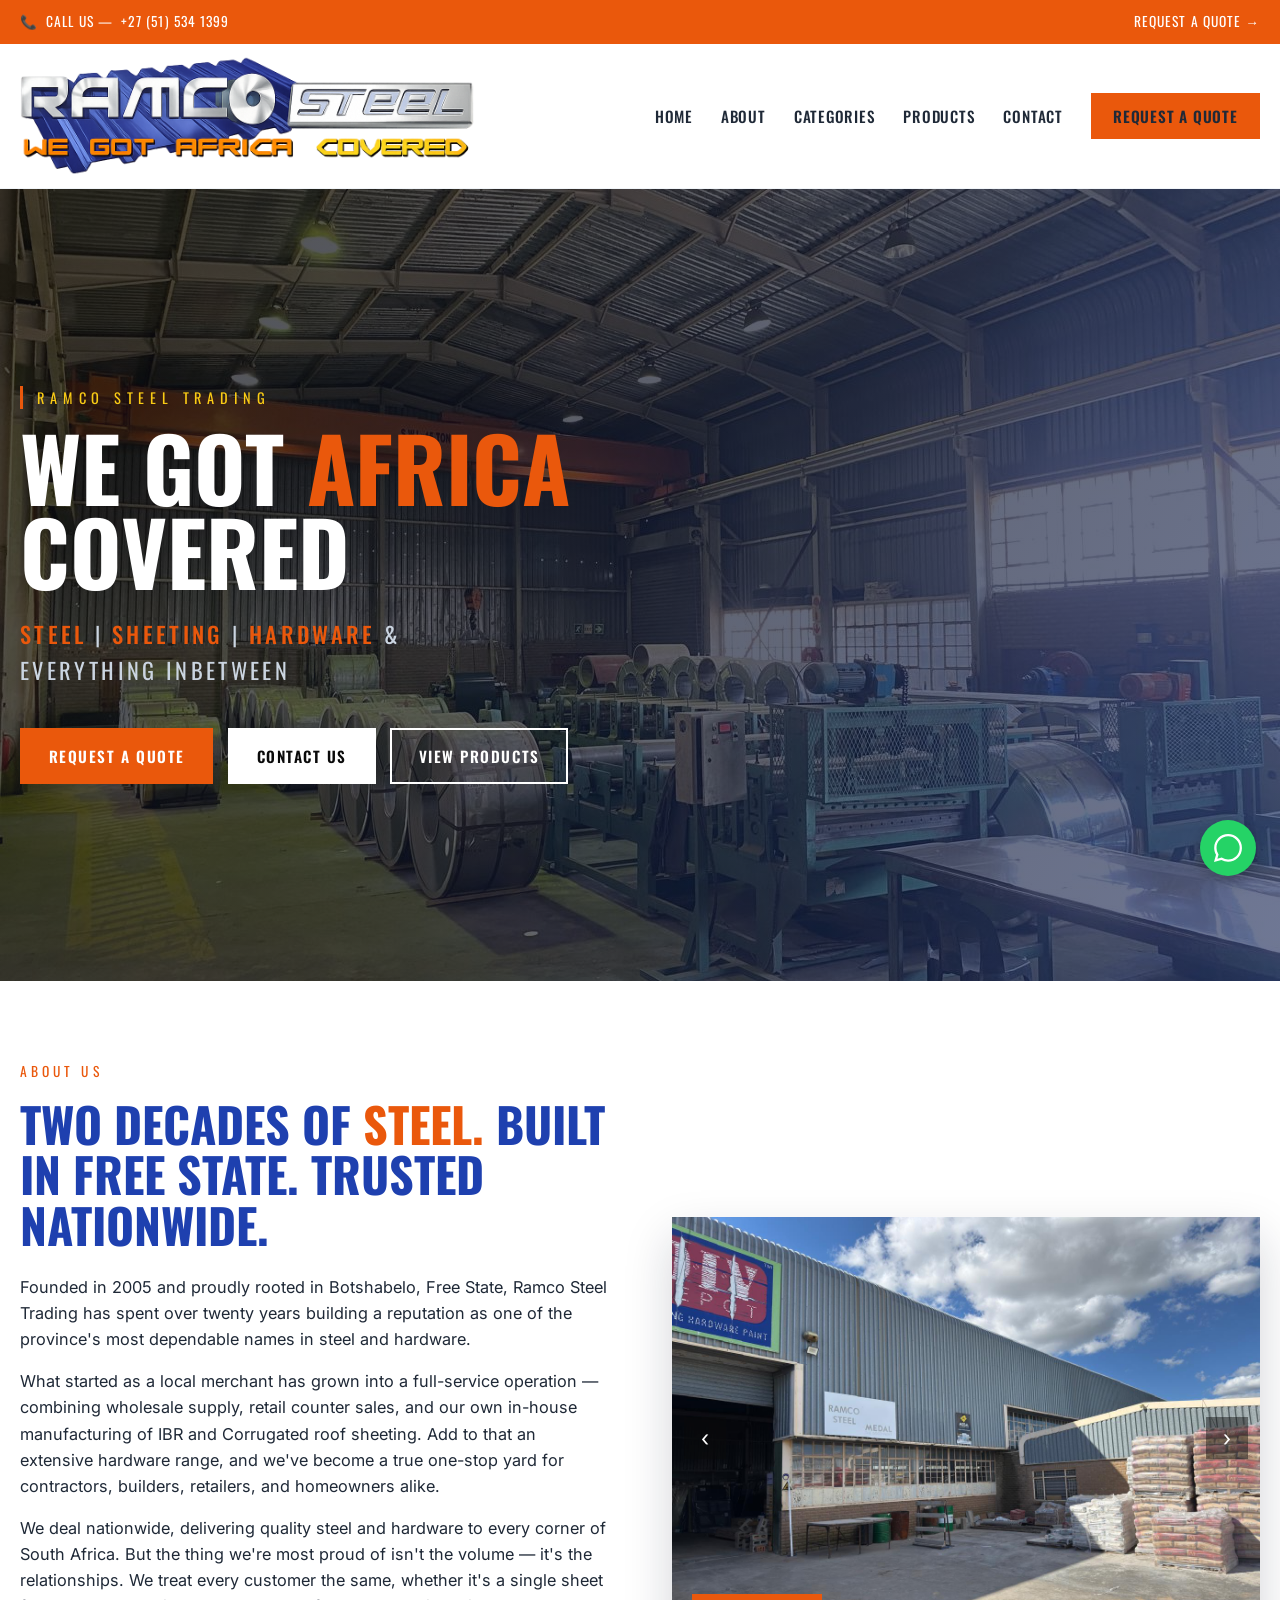
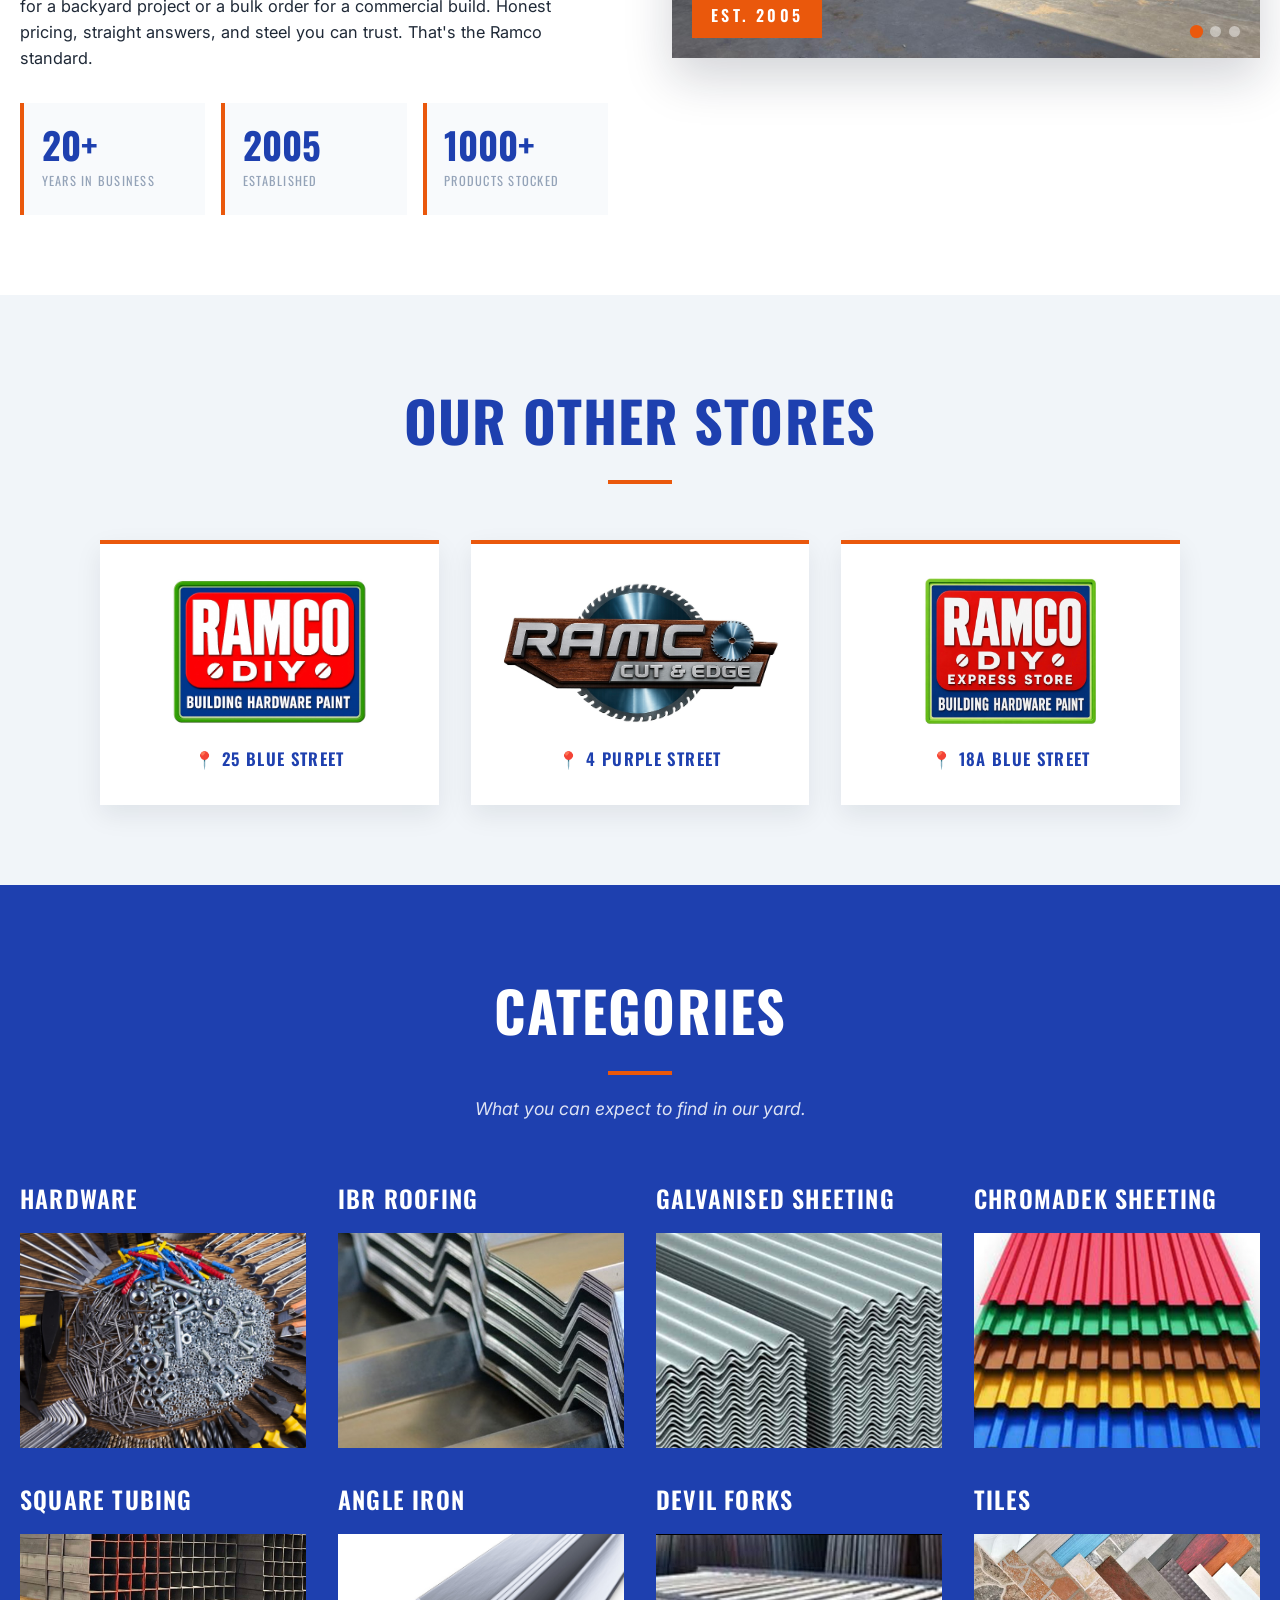
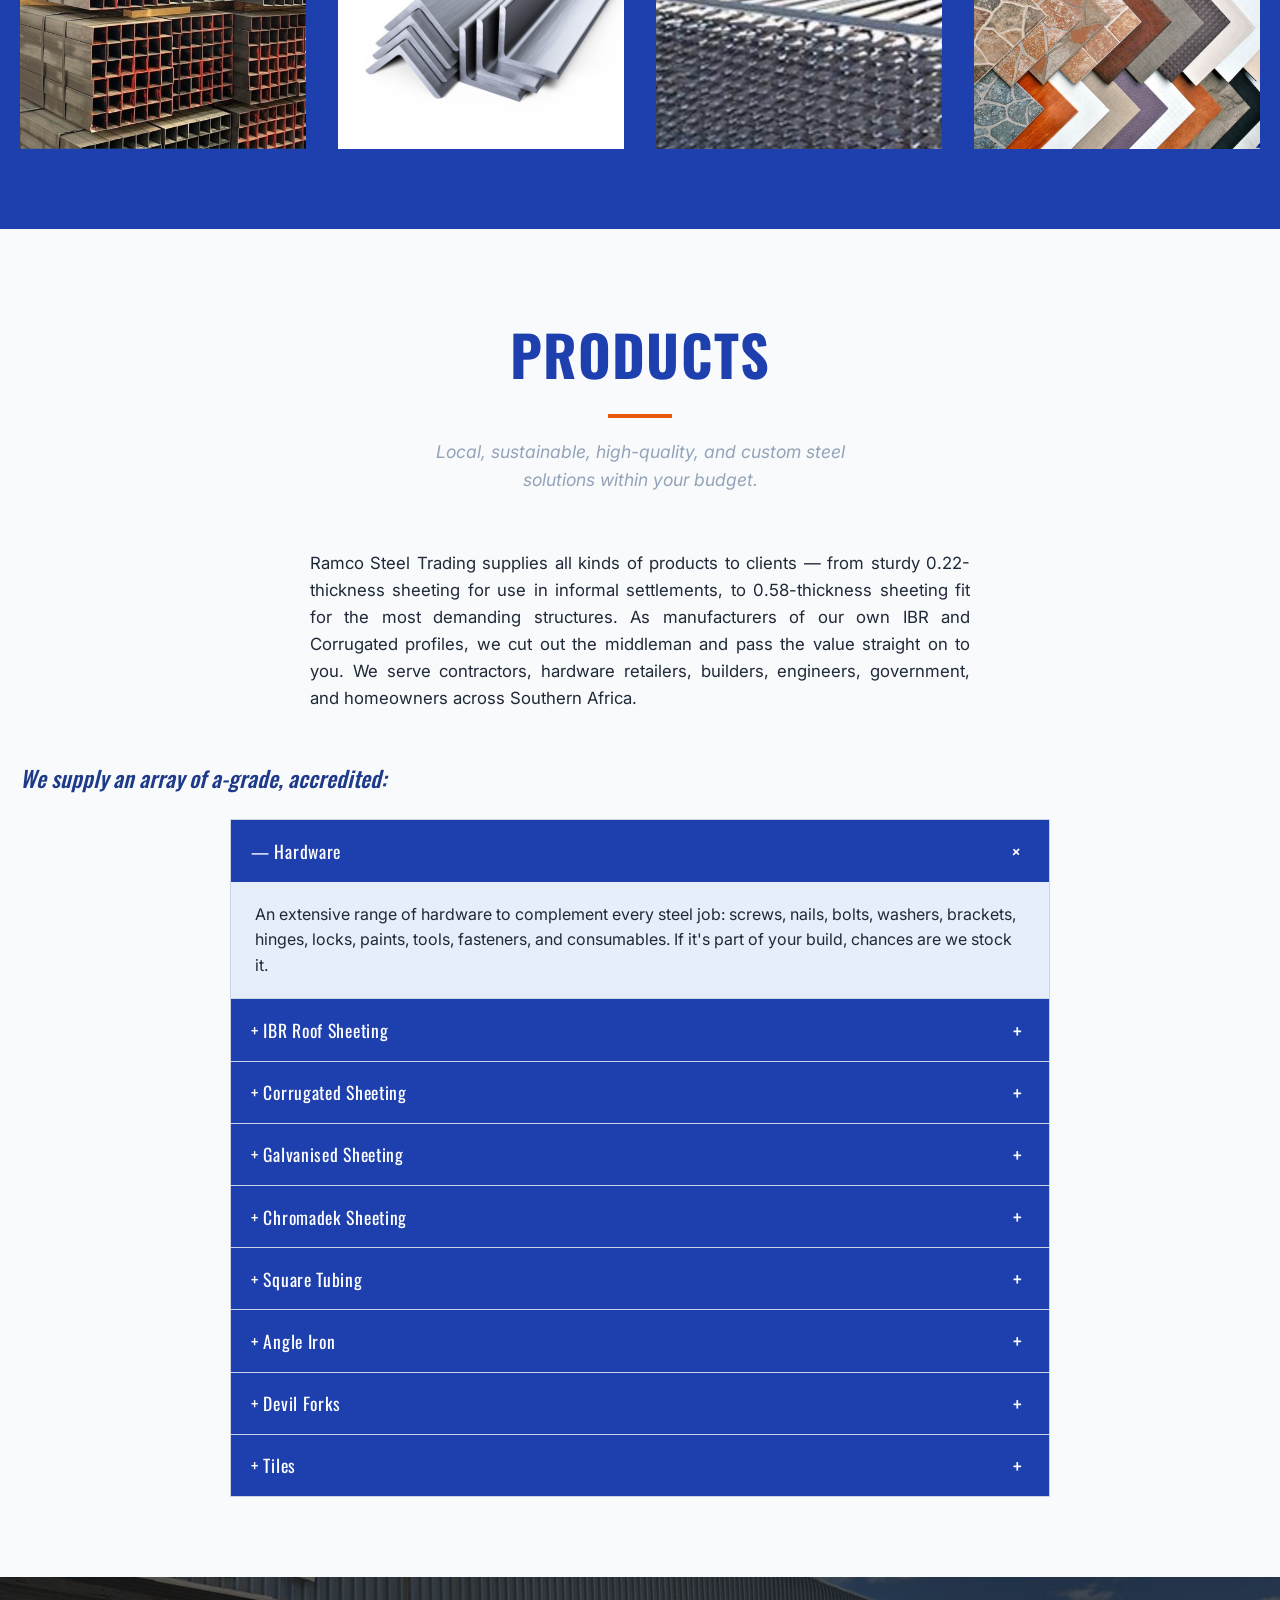
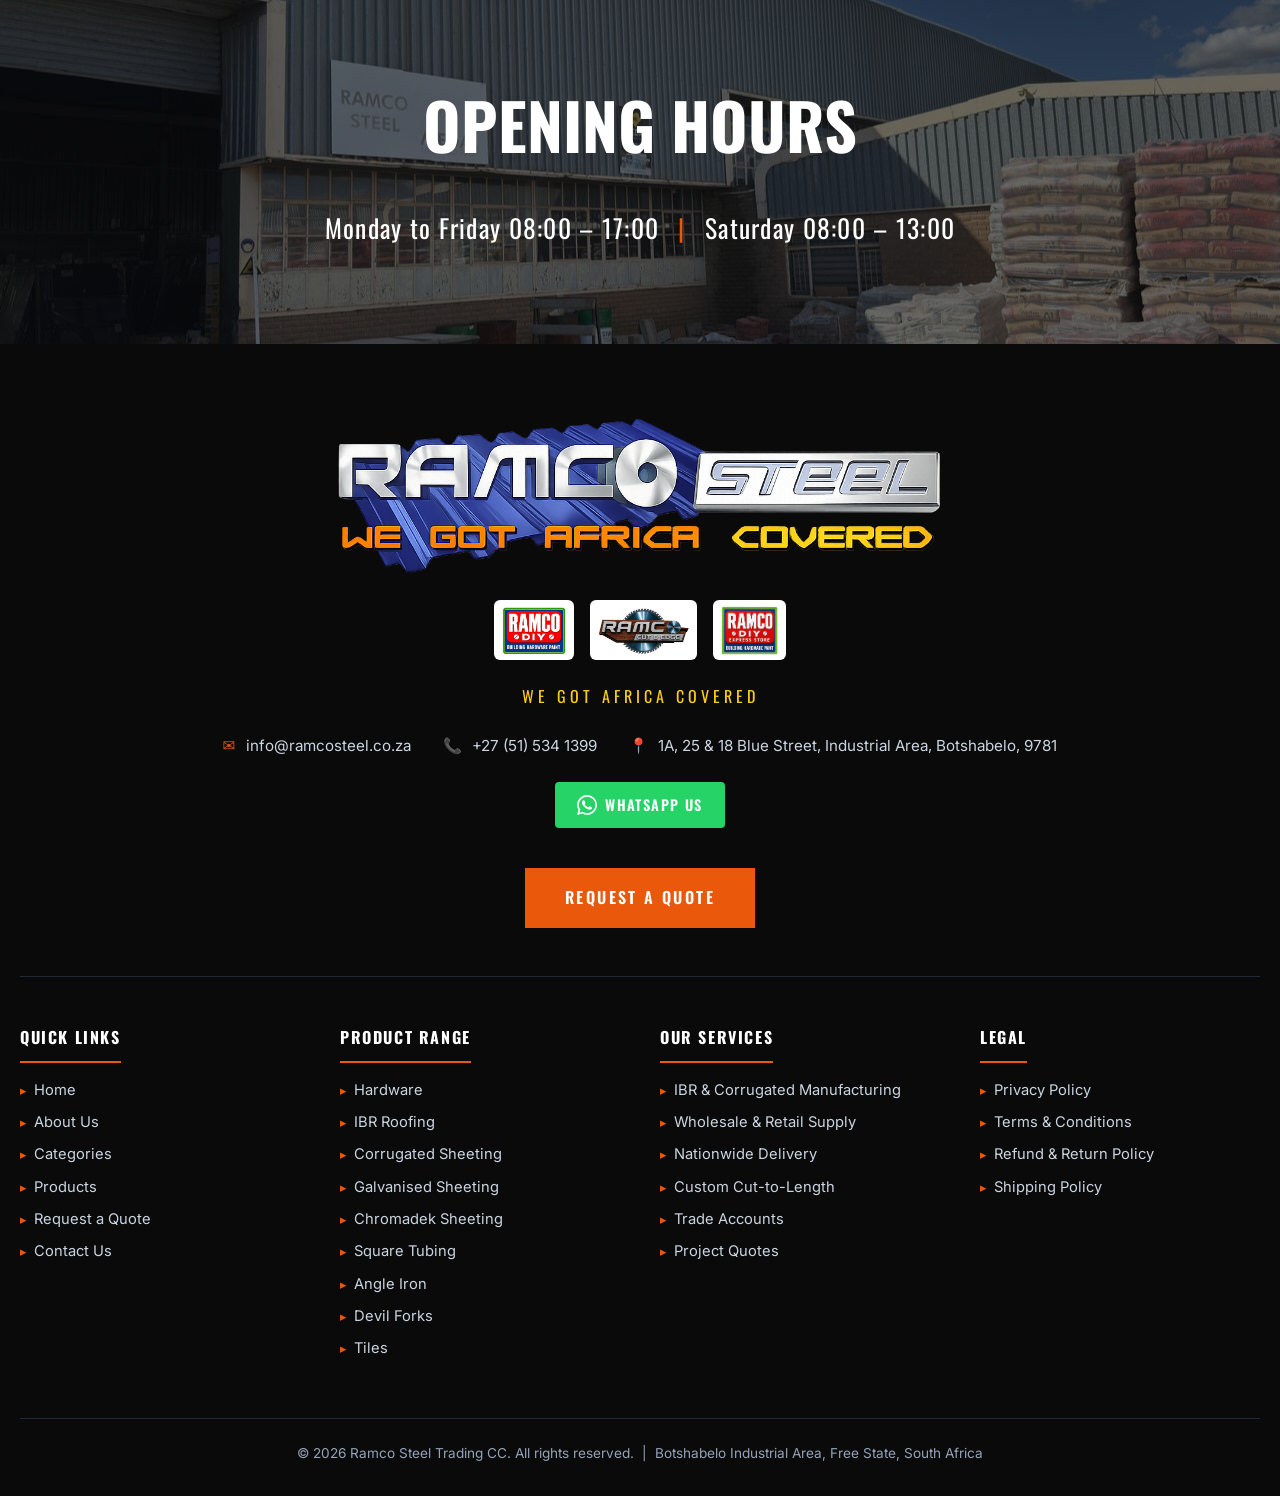
==== commit ef372aa8: "Add files via upload" ====
--- a/index.html
+++ b/index.html
@@ -344,11 +344,11 @@
       <article class="cat-card"><h3>Hardware</h3><div class="cat-media"><img src="hardware.JPG" alt="Hardware — tools, fasteners, nails, bolts and fittings" loading="lazy"></div></article>
       <article class="cat-card"><h3>IBR Roofing</h3><div class="cat-media"><img src="ibr.jpeg" alt="IBR steel roof sheeting" loading="lazy"></div></article>
       <article class="cat-card"><h3>Galvanised Sheeting</h3><div class="cat-media"><img src="galv-sheeting.jpg" alt="Corrugated galvanised steel sheeting" loading="lazy"></div></article>
+      <article class="cat-card"><h3>Chromadek Sheeting</h3><div class="cat-media"><img src="chromadek.jpg" alt="Colour-coated Chromadek roof sheeting" loading="lazy"></div></article>
       <article class="cat-card"><h3>Square Tubing</h3><div class="cat-media"><img src="squ-tubing.jpg" alt="Stacked square steel tubing" loading="lazy"></div></article>
-      <article class="cat-card"><h3>Round Tubing</h3><div class="cat-media"><img src="round-tubing.jpg" alt="Round steel pipes bundled" loading="lazy"></div></article>
-      <article class="cat-card"><h3>Rectangular Tubing</h3><div class="cat-media"><img src="rect-tubing.jpg" alt="Rectangular steel hollow sections" loading="lazy"></div></article>
+      <article class="cat-card"><h3>Angle Iron</h3><div class="cat-media"><img src="ang-iron.jpg" alt="Mild steel angle iron L-sections" loading="lazy"></div></article>
       <article class="cat-card"><h3>Devil Forks</h3><div class="cat-media"><img src="dev-fork.JPG" alt="Devil fork security fencing panels" loading="lazy"></div></article>
-      <article class="cat-card"><h3>Chromadek Sheeting</h3><div class="cat-media"><img src="chromadek.jpg" alt="Colour-coated Chromadek roof sheeting" loading="lazy"></div></article>
+      <article class="cat-card"><h3>Tiles</h3><div class="cat-media"><img src="tiles.avif" alt="Ceramic floor and wall tiles in various colours and finishes" loading="lazy"></div></article>
     </div>
   </div>
 </section>
@@ -372,11 +372,11 @@
       <div class="acc-item"><button class="acc-trigger" onclick="toggleAcc(this)">+ IBR Roof Sheeting<span class="acc-icon">+</span></button><div class="acc-panel"><div class="acc-panel-inner">Manufactured in-house. Inverted Box Rib — the most popular roof profile in the South African building industry. Square-fluted with a 686 mm effective cover, excellent strength-to-weight ratio, and a broad-flute design for superior drainage. Available in galvanised and Chromadek finishes, lengths up to 14 m.</div></div></div>
       <div class="acc-item"><button class="acc-trigger" onclick="toggleAcc(this)">+ Corrugated Sheeting<span class="acc-icon">+</span></button><div class="acc-panel"><div class="acc-panel-inner">Manufactured in-house. The traditional S-rib profile, perfect for roofing and side cladding on residential, agricultural, and industrial buildings. Lightweight, easy to install, and one of the most cost-effective roofing solutions on the market.</div></div></div>
       <div class="acc-item"><button class="acc-trigger" onclick="toggleAcc(this)">+ Galvanised Sheeting<span class="acc-icon">+</span></button><div class="acc-panel"><div class="acc-panel-inner">Zinc-coated steel sheeting offering robust corrosion resistance for both inland and coastal applications. Available in corrugated (S-rib) and IBR profiles, in thicknesses from 0.22 mm to 0.58 mm.</div></div></div>
+      <div class="acc-item"><button class="acc-trigger" onclick="toggleAcc(this)">+ Chromadek Sheeting<span class="acc-icon">+</span></button><div class="acc-panel"><div class="acc-panel-inner">Pre-painted galvanised steel sheeting available in a full range of colours, letting clients personalise their projects efficiently. Up to 80% lighter than concrete roofing and engineered for South Africa's harsh climate.</div></div></div>
       <div class="acc-item"><button class="acc-trigger" onclick="toggleAcc(this)">+ Square Tubing<span class="acc-icon">+</span></button><div class="acc-panel"><div class="acc-panel-inner">Mild steel square hollow sections from 12 × 12 mm up to 100 × 100 mm. Standard 6 m lengths, with wall thicknesses of 1.2 mm, 1.5 mm, 1.9 mm and heavier on request. Ideal for gates, frames, and structural work.</div></div></div>
-      <div class="acc-item"><button class="acc-trigger" onclick="toggleAcc(this)">+ Round Tubing<span class="acc-icon">+</span></button><div class="acc-panel"><div class="acc-panel-inner">Mild steel and galvanised round tubing in a wide range of diameters. Standard 6 m lengths. Used widely in handrails, frames, fencing, and general fabrication.</div></div></div>
-      <div class="acc-item"><button class="acc-trigger" onclick="toggleAcc(this)">+ Rectangular Tubing<span class="acc-icon">+</span></button><div class="acc-panel"><div class="acc-panel-inner">Mild steel rectangular hollow sections in popular sizes from 38 × 25 mm up to 100 × 50 mm and larger on request. Standard 6 m lengths. The go-to section for gates, trailers, awnings, and structural framing.</div></div></div>
+      <div class="acc-item"><button class="acc-trigger" onclick="toggleAcc(this)">+ Angle Iron<span class="acc-icon">+</span></button><div class="acc-panel"><div class="acc-panel-inner">Mild steel angle iron (L-sections) in popular sizes from 25 × 25 mm up to 100 × 100 mm. Standard 6 m lengths. An everyday essential for frames, brackets, gates, trailers, shelving, and general structural and fabrication work.</div></div></div>
       <div class="acc-item"><button class="acc-trigger" onclick="toggleAcc(this)">+ Devil Forks<span class="acc-icon">+</span></button><div class="acc-panel"><div class="acc-panel-inner">The classic South African security fencing. Devil fork panels with pointed spear tops, supplied with matching posts and ready for installation. Strong, low-maintenance, and an effective deterrent for homes, businesses, schools, and industrial sites. Various panel heights available.</div></div></div>
-      <div class="acc-item"><button class="acc-trigger" onclick="toggleAcc(this)">+ Chromadek Sheeting<span class="acc-icon">+</span></button><div class="acc-panel"><div class="acc-panel-inner">Pre-painted galvanised steel sheeting available in a full range of colours, letting clients personalise their projects efficiently. Up to 80% lighter than concrete roofing and engineered for South Africa's harsh climate.</div></div></div>
+      <div class="acc-item"><button class="acc-trigger" onclick="toggleAcc(this)">+ Tiles<span class="acc-icon">+</span></button><div class="acc-panel"><div class="acc-panel-inner">A quality selection of floor and wall tiles in a variety of sizes, colours, and finishes — from wood-look planks to classic patterns. Perfect for kitchens, bathrooms, and living areas, at prices to suit every project.</div></div></div>
     </div>
   </div>
 </section>
@@ -432,11 +432,11 @@
         <li><a href="#products">IBR Roofing</a></li>
         <li><a href="#products">Corrugated Sheeting</a></li>
         <li><a href="#products">Galvanised Sheeting</a></li>
+        <li><a href="#products">Chromadek Sheeting</a></li>
         <li><a href="#products">Square Tubing</a></li>
-        <li><a href="#products">Round Tubing</a></li>
-        <li><a href="#products">Rectangular Tubing</a></li>
+        <li><a href="#products">Angle Iron</a></li>
         <li><a href="#products">Devil Forks</a></li>
-        <li><a href="#products">Chromadek Sheeting</a></li>
+        <li><a href="#products">Tiles</a></li>
       </ul>
     </div>
 
